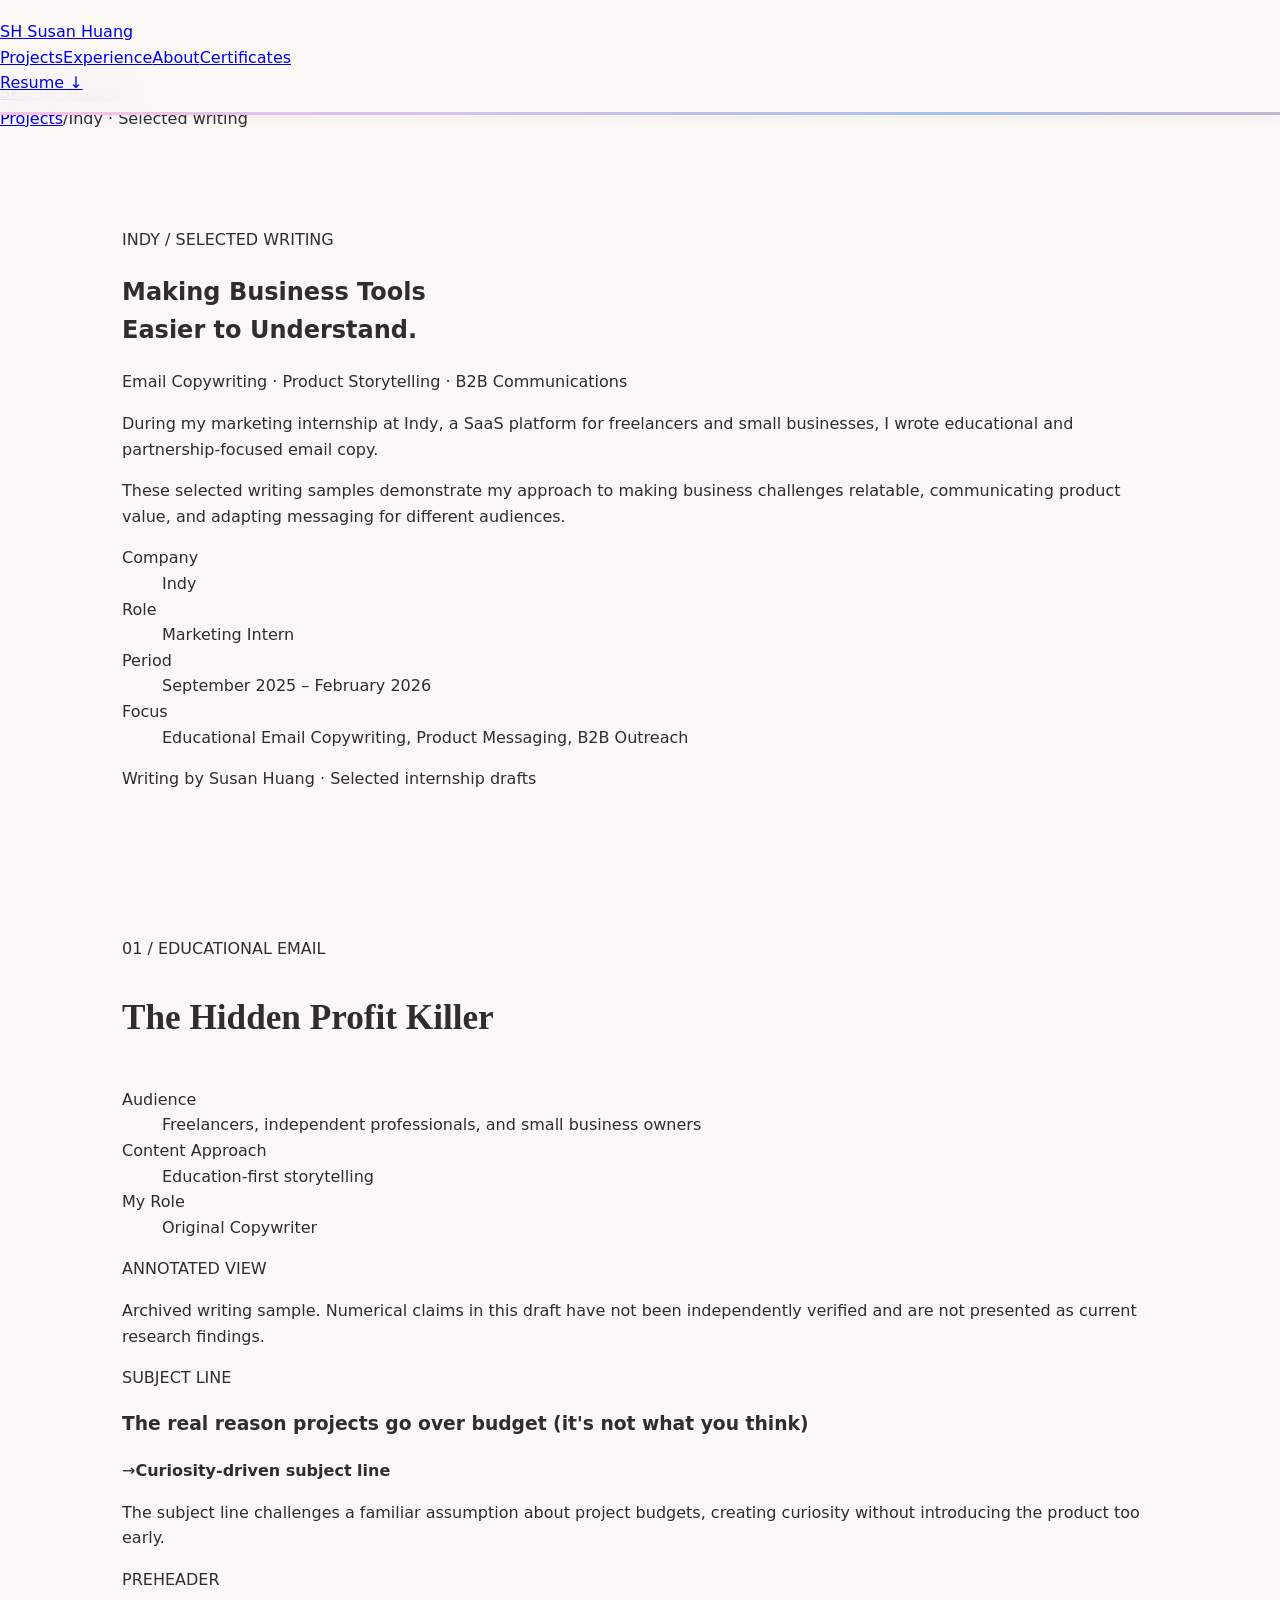
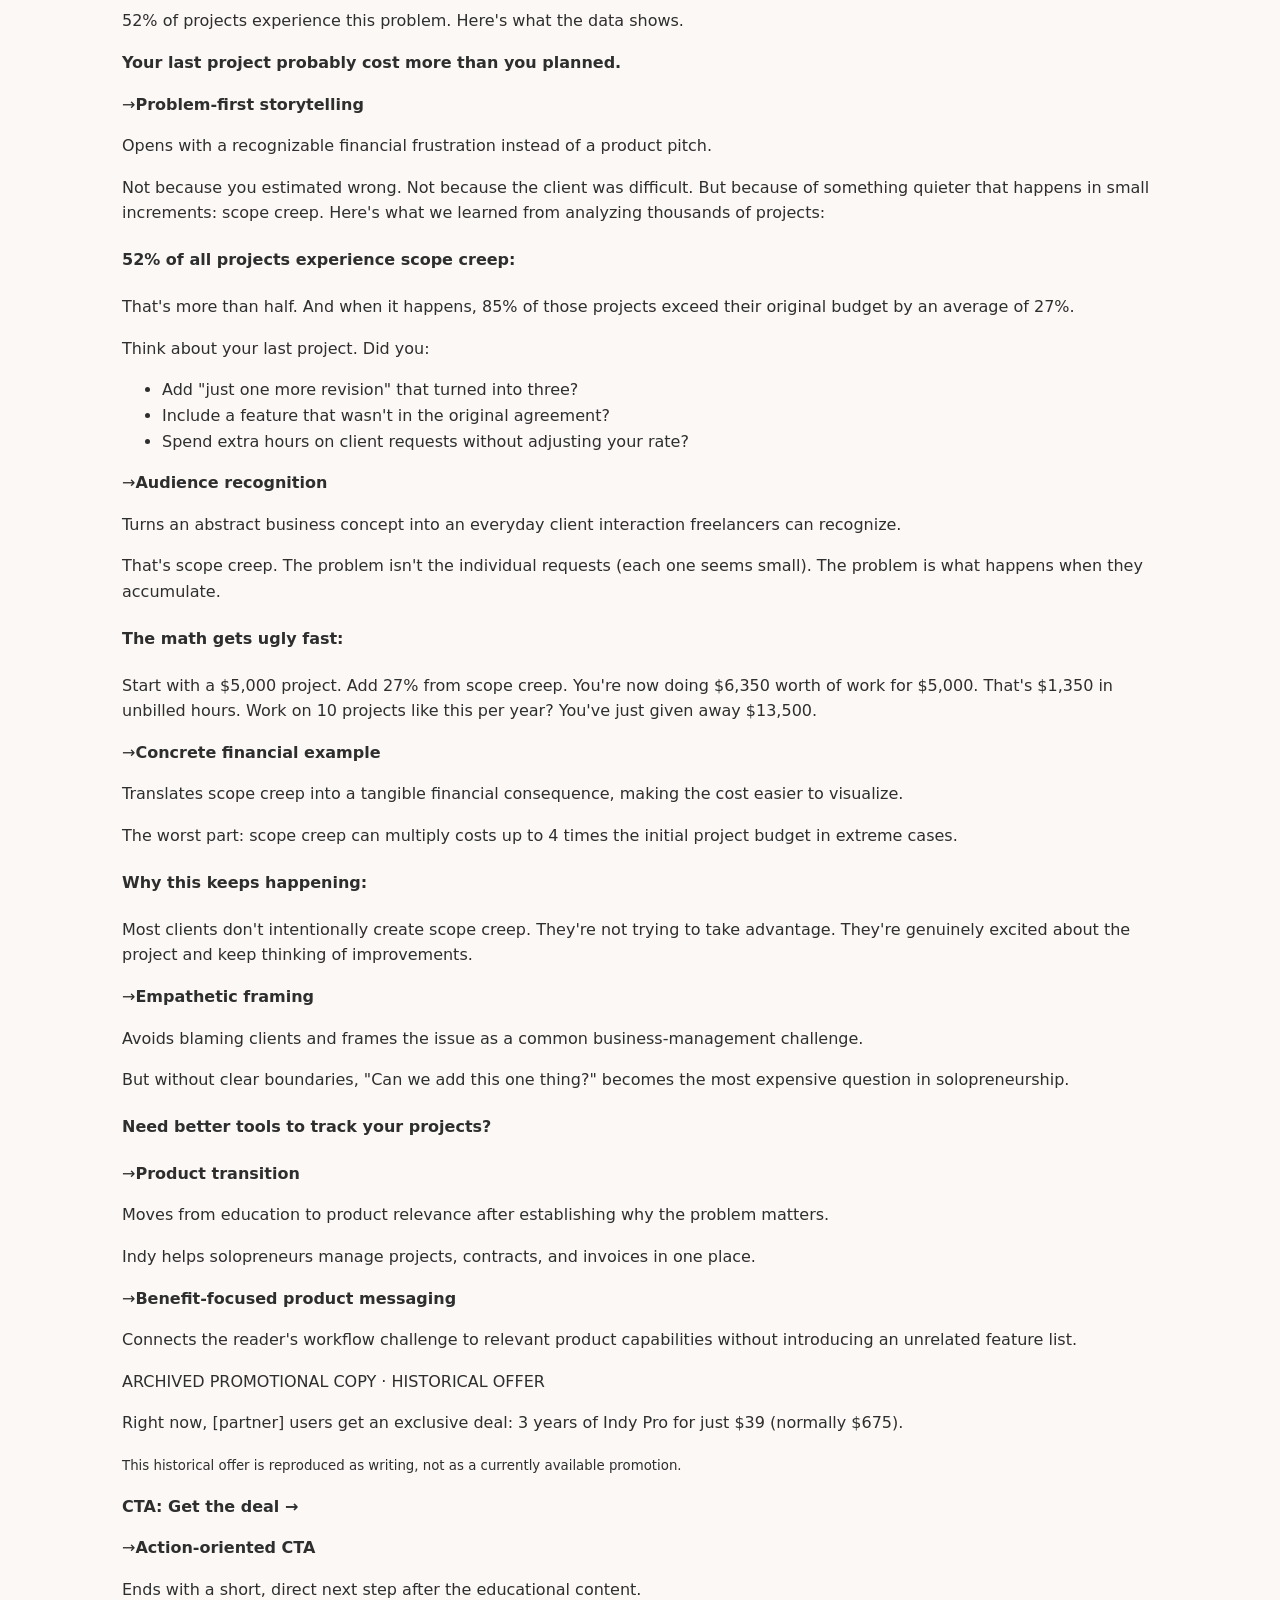
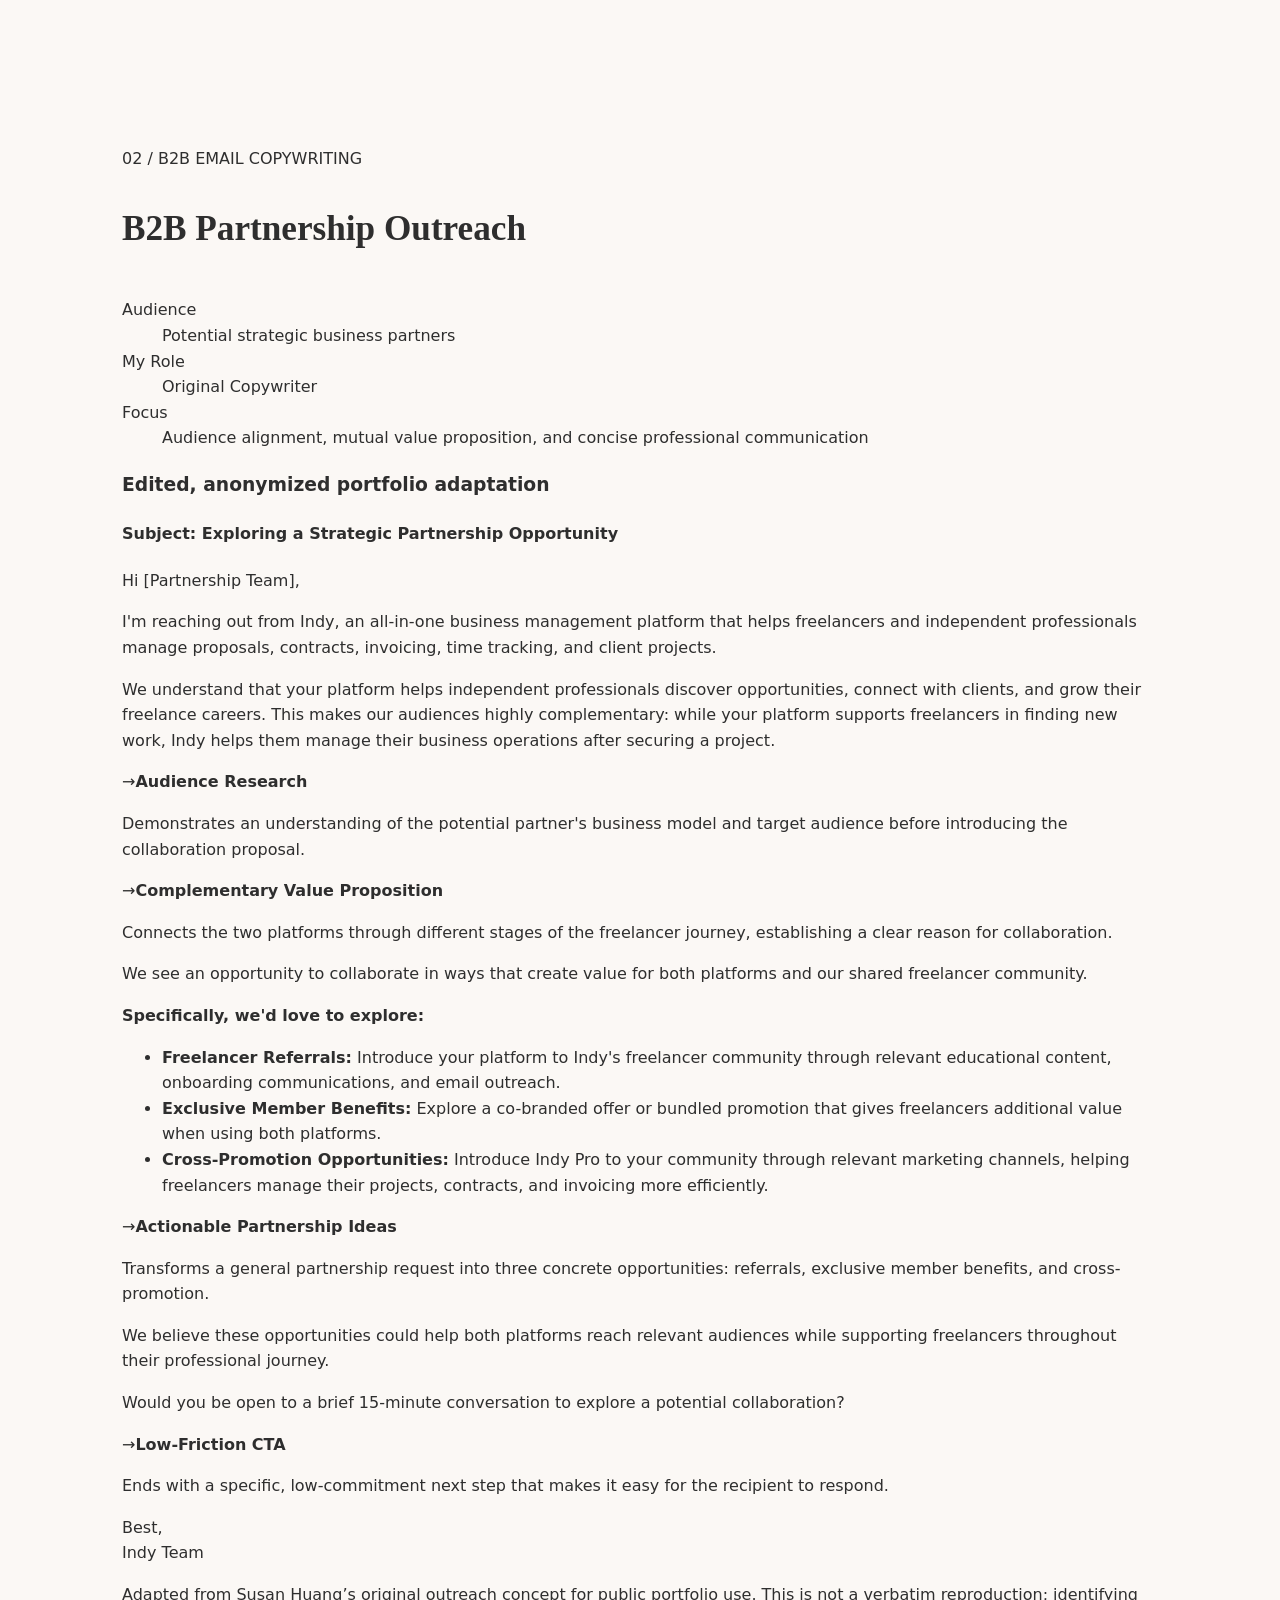
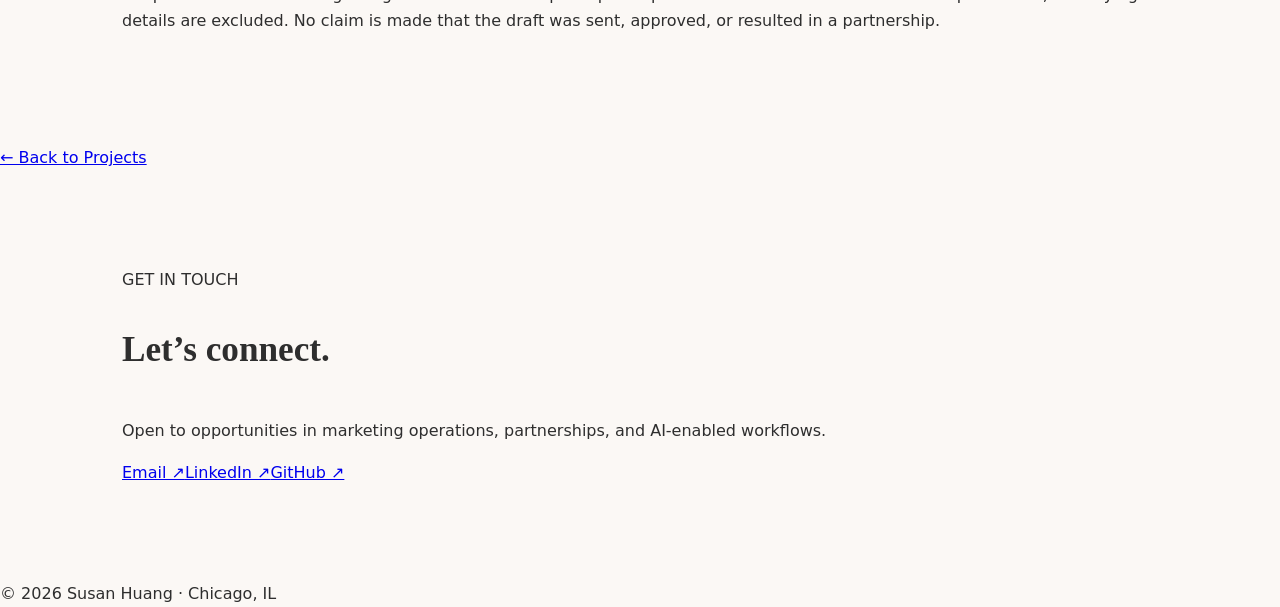
==== indy-copywriting-case-study.html @ ca8a2576 "Update Indy B2B partnership outreach portfolio sample" ====
<!doctype html><html lang="en"><head><meta charset="utf-8"><meta name="viewport" content="width=device-width,initial-scale=1"><title>Indy — Email Copywriting &amp; Product Storytelling | Susan Huang</title><meta name="description" content="Selected email writing by Susan Huang: educational SaaS copy and anonymized B2B outreach, with editorial annotations."><meta name="author" content="Susan Huang"><link rel="stylesheet" href="style.css"><link rel="stylesheet" href="indy-copywriting.css"><script src="indy-copywriting.js" defer></script></head><body><a class="skip" href="#main">Skip to content</a><header class="site-header"><div class="header-inner"><a class="brand" href="index.html"><span class="monogram">SH</span> Susan Huang</a><nav aria-label="Main navigation"><a href="index.html#projects">Projects</a><a href="index.html#experience">Experience</a><a href="index.html#about">About</a><a href="index.html#certificates">Certificates</a></nav><a class="button compact" href="susan_huang_resume_v2.pdf" download>Resume ↓</a></div></header><main id="main" class="shell writing-page"><nav class="breadcrumb" aria-label="Breadcrumb"><a href="index.html#projects">Projects</a><span aria-hidden="true">/</span><span>Indy · Selected writing</span></nav><section class="case-hero"><span class="eyebrow">INDY / SELECTED WRITING</span><h1>Making Business Tools<br class="desktop-break"> Easier to Understand.</h1><p class="writing-subtitle">Email Copywriting · Product Storytelling · B2B Communications</p><div class="writing-intro"><p>During my marketing internship at Indy, a SaaS platform for freelancers and small businesses, I wrote educational and partnership-focused email copy.</p><p>These selected writing samples demonstrate my approach to making business challenges relatable, communicating product value, and adapting messaging for different audiences.</p></div><dl class="writing-metadata"><div><dt>Company</dt><dd>Indy</dd></div><div><dt>Role</dt><dd>Marketing Intern</dd></div><div><dt>Period</dt><dd>September 2025 – February 2026</dd></div><div><dt>Focus</dt><dd>Educational Email Copywriting, Product Messaging, B2B Outreach</dd></div></dl><p class="fine-print">Writing by Susan Huang · Selected internship drafts</p></section><section class="writing-sample" aria-labelledby="sample-one"><span class="eyebrow">01 / EDUCATIONAL EMAIL</span><h2 id="sample-one">The Hidden Profit Killer</h2><dl class="sample-meta"><div><dt>Audience</dt><dd>Freelancers, independent professionals, and small business owners</dd></div><div><dt>Content Approach</dt><dd>Education-first storytelling</dd></div><div><dt>My Role</dt><dd>Original Copywriter</dd></div></dl><div class="reading-toolbar"><span class="eyebrow" id="reading-mode">ANNOTATED VIEW</span><button class="button secondary compact" id="reading-toggle" type="button" aria-pressed="false" aria-controls="original-email" hidden>Read Without Annotations</button></div><p class="fine-print archive-note">Archived writing sample. Numerical claims in this draft have not been independently verified and are not presented as current research findings.</p><div id="original-email" class="email-document"><div class="copy-row"><div class="email-copy"><span class="eyebrow">SUBJECT LINE</span><h3 class="email-subject"><span class="annotated-passage" aria-describedby="note-subject">The real reason projects go over budget (it's not what you think)</span></h3></div><aside class="annotation" id="note-subject" aria-label="Editorial annotation: Curiosity-driven subject line"><span class="connector" aria-hidden="true">→</span><strong>Curiosity-driven subject line</strong><p>The subject line challenges a familiar assumption about project budgets, creating curiosity without introducing the product too early.</p></aside></div><div class="copy-row"><div class="email-copy"><span class="eyebrow">PREHEADER</span><p>52% of projects experience this problem. Here's what the data shows.</p></div></div><div class="copy-row"><div class="email-copy"><p class="opening"><strong><span class="annotated-passage" aria-describedby="note-opening">Your last project probably cost more than you planned.</span></strong></p></div><aside class="annotation" id="note-opening" aria-label="Editorial annotation: Problem-first storytelling"><span class="connector" aria-hidden="true">→</span><strong>Problem-first storytelling</strong><p>Opens with a recognizable financial frustration instead of a product pitch.</p></aside></div><div class="copy-row"><div class="email-copy"><p>Not because you estimated wrong. Not because the client was difficult. But because of something quieter that happens in small increments: scope creep. Here's what we learned from analyzing thousands of projects:</p></div></div><div class="copy-row"><div class="email-copy"><h4>52% of all projects experience scope creep:</h4><p>That's more than half. And when it happens, 85% of those projects exceed their original budget by an average of 27%.</p></div></div><div class="copy-row"><div class="email-copy"><p>Think about your last project. Did you:</p><ul><li><span class="annotated-passage" aria-describedby="note-recognition">Add "just one more revision" that turned into three?</span></li><li>Include a feature that wasn't in the original agreement?</li><li>Spend extra hours on client requests without adjusting your rate?</li></ul></div><aside class="annotation" id="note-recognition" aria-label="Editorial annotation: Audience recognition"><span class="connector" aria-hidden="true">→</span><strong>Audience recognition</strong><p>Turns an abstract business concept into an everyday client interaction freelancers can recognize.</p></aside></div><div class="copy-row"><div class="email-copy"><p>That's scope creep. The problem isn't the individual requests (each one seems small). The problem is what happens when they accumulate.</p></div></div><div class="copy-row"><div class="email-copy"><h4>The math gets ugly fast:</h4><p>Start with a $5,000 project. Add 27% from scope creep. You're now doing $6,350 worth of work for $5,000. <span class="annotated-passage" aria-describedby="note-financial">That's $1,350 in unbilled hours.</span> Work on 10 projects like this per year? You've just given away $13,500.</p></div><aside class="annotation" id="note-financial" aria-label="Editorial annotation: Concrete financial example"><span class="connector" aria-hidden="true">→</span><strong>Concrete financial example</strong><p>Translates scope creep into a tangible financial consequence, making the cost easier to visualize.</p></aside></div><div class="copy-row"><div class="email-copy"><p>The worst part: scope creep can multiply costs up to 4 times the initial project budget in extreme cases.</p></div></div><div class="copy-row"><div class="email-copy"><h4>Why this keeps happening:</h4><p><span class="annotated-passage" aria-describedby="note-empathy">Most clients don't intentionally create scope creep.</span> They're not trying to take advantage. They're genuinely excited about the project and keep thinking of improvements.</p></div><aside class="annotation" id="note-empathy" aria-label="Editorial annotation: Empathetic framing"><span class="connector" aria-hidden="true">→</span><strong>Empathetic framing</strong><p>Avoids blaming clients and frames the issue as a common business-management challenge.</p></aside></div><div class="copy-row"><div class="email-copy"><p>But without clear boundaries, "Can we add this one thing?" becomes the most expensive question in solopreneurship.</p></div></div><div class="copy-row"><div class="email-copy"><h4><span class="annotated-passage" aria-describedby="note-transition">Need better tools to track your projects?</span></h4></div><aside class="annotation" id="note-transition" aria-label="Editorial annotation: Product transition"><span class="connector" aria-hidden="true">→</span><strong>Product transition</strong><p>Moves from education to product relevance after establishing why the problem matters.</p></aside></div><div class="copy-row"><div class="email-copy"><p><span class="annotated-passage" aria-describedby="note-benefits">Indy helps solopreneurs manage projects, contracts, and invoices in one place.</span></p></div><aside class="annotation" id="note-benefits" aria-label="Editorial annotation: Benefit-focused product messaging"><span class="connector" aria-hidden="true">→</span><strong>Benefit-focused product messaging</strong><p>Connects the reader's workflow challenge to relevant product capabilities without introducing an unrelated feature list.</p></aside></div><div class="copy-row"><div class="email-copy"><div class="historical"><span class="eyebrow">ARCHIVED PROMOTIONAL COPY · HISTORICAL OFFER</span><p>Right now, [partner] users get an exclusive deal: 3 years of Indy Pro for just $39 (normally $675).</p><small>This historical offer is reproduced as writing, not as a currently available promotion.</small></div></div></div><div class="copy-row"><div class="email-copy"><p class="email-cta"><strong>CTA: <span class="annotated-passage" aria-describedby="note-cta">Get the deal →</span></strong></p></div><aside class="annotation" id="note-cta" aria-label="Editorial annotation: Action-oriented CTA"><span class="connector" aria-hidden="true">→</span><strong>Action-oriented CTA</strong><p>Ends with a short, direct next step after the educational content.</p></aside></div></div></section><section class="writing-sample secondary-sample" aria-labelledby="sample-two"><span class="eyebrow">02 / B2B EMAIL COPYWRITING</span><h2 id="sample-two">B2B Partnership Outreach</h2><dl class="sample-meta"><div><dt>Audience</dt><dd>Potential strategic business partners</dd></div><div><dt>My Role</dt><dd>Original Copywriter</dd></div><div><dt>Focus</dt><dd>Audience alignment, mutual value proposition, and concise professional communication</dd></div></dl><h3 class="adapted-heading">Edited, anonymized portfolio adaptation</h3><div class="copy-row"><div class="email-copy"><h4>Subject: Exploring a Strategic Partnership Opportunity</h4><p>Hi [Partnership Team],</p><p>I'm reaching out from Indy, an all-in-one business management platform that helps freelancers and independent professionals manage proposals, contracts, invoicing, time tracking, and client projects.</p></div></div><div class="copy-row"><div class="email-copy"><p><span class="annotated-passage" aria-describedby="note-research">We understand that your platform helps independent professionals discover opportunities, connect with clients, and grow their freelance careers.</span> This makes our audiences highly complementary: <span class="annotated-passage" aria-describedby="note-alignment">while your platform supports freelancers in finding new work, Indy helps them manage their business operations after securing a project.</span></p></div><div><aside class="annotation" id="note-research" aria-label="Editorial annotation: Audience Research"><span class="connector" aria-hidden="true">→</span><strong>Audience Research</strong><p>Demonstrates an understanding of the potential partner's business model and target audience before introducing the collaboration proposal.</p></aside><aside class="annotation" id="note-alignment" aria-label="Editorial annotation: Complementary Value Proposition"><span class="connector" aria-hidden="true">→</span><strong>Complementary Value Proposition</strong><p>Connects the two platforms through different stages of the freelancer journey, establishing a clear reason for collaboration.</p></aside></div></div><div class="copy-row"><div class="email-copy"><p>We see an opportunity to collaborate in ways that create value for both platforms and our shared freelancer community.</p></div></div><div class="copy-row"><div class="email-copy"><p><strong><span class="annotated-passage" aria-describedby="note-opportunities">Specifically, we'd love to explore:</span></strong></p><ul><li><strong>Freelancer Referrals:</strong> Introduce your platform to Indy's freelancer community through relevant educational content, onboarding communications, and email outreach.</li><li><strong>Exclusive Member Benefits:</strong> Explore a co-branded offer or bundled promotion that gives freelancers additional value when using both platforms.</li><li><strong>Cross-Promotion Opportunities:</strong> Introduce Indy Pro to your community through relevant marketing channels, helping freelancers manage their projects, contracts, and invoicing more efficiently.</li></ul></div><aside class="annotation" id="note-opportunities" aria-label="Editorial annotation: Actionable Partnership Ideas"><span class="connector" aria-hidden="true">→</span><strong>Actionable Partnership Ideas</strong><p>Transforms a general partnership request into three concrete opportunities: referrals, exclusive member benefits, and cross-promotion.</p></aside></div><div class="copy-row"><div class="email-copy"><p>We believe these opportunities could help both platforms reach relevant audiences while supporting freelancers throughout their professional journey.</p></div></div><div class="copy-row"><div class="email-copy"><p><span class="annotated-passage" aria-describedby="note-next">Would you be open to a brief 15-minute conversation to explore a potential collaboration?</span></p></div><aside class="annotation" id="note-next" aria-label="Editorial annotation: Low-Friction CTA"><span class="connector" aria-hidden="true">→</span><strong>Low-Friction CTA</strong><p>Ends with a specific, low-commitment next step that makes it easy for the recipient to respond.</p></aside></div><div class="copy-row"><div class="email-copy"><p>Best,<br>Indy Team</p></div></div><p class="fine-print adaptation-note">Adapted from Susan Huang’s original outreach concept for public portfolio use. This is not a verbatim reproduction; identifying details are excluded. No claim is made that the draft was sent, approved, or resulted in a partnership.</p></section><div class="back-projects"><a class="button secondary" href="index.html#projects">← Back to Projects</a></div><footer id="contact" class="contact panel"><div><span class="eyebrow">GET IN TOUCH</span><h2>Let’s connect.</h2><p>Open to opportunities in marketing operations, partnerships, and AI-enabled workflows.</p></div><div class="contact-links"><a href="mailto:susanhcs20011026@gmail.com">Email ↗</a><a href="https://www.linkedin.com/in/chushansusanhcs">LinkedIn ↗</a><a href="https://github.com/susanhcs20011026-cloud">GitHub ↗</a></div></footer><div class="copyright">© 2026 Susan Huang · Chicago, IL</div></main></body></html>
---- style.css ----
/* --- 基础变量与全局设置 --- */
:root {
  --bg-main: #fbf8f5;
  --accent: #b76e79;
  --text-main: #2e2e2e;
  --soft-border: #e8e1dc;
  --shadow-sm: 0 2px 8px rgba(0,0,0,0.05);
  --max-content-width: 1100px; /* 统一全站内容宽度核心变量 */
}

* {
  box-sizing: border-box;
}

body {
  margin: 0;
  font-family: system-ui, -apple-system, BlinkMacSystemFont, sans-serif;
  background-color: var(--bg-main);
  color: var(--text-main);
  line-height: 1.6;
  scroll-behavior: smooth;
  padding-top: 80px; /* 预留 Header 空间 */
}

/* --- 霓虹流光 Header --- */
.site-header {
  position: fixed; 
  top: 0;
  left: 0;
  width: 100%;
  z-index: 9999;
  padding: 1.2rem 0; /* 这里的左右通过内部 .nav 控制 */
  background: rgba(251, 248, 245, 0.85);
  backdrop-filter: blur(15px);
  -webkit-backdrop-filter: blur(15px);
  box-shadow: 0 2px 15px rgba(0, 0, 0, 0.05);
}

.site-header::after {
  content: "";
  position: absolute;
  bottom: 0;
  left: 0;
  right: 0;
  height: 3px;
  background: linear-gradient(90deg, #fbc2eb, #a6c1ee, #ff9a9e, #a6c1ee, #fbc2eb);
  background-size: 300% 100%;
  animation: flowing-border 6s linear infinite;
}

@keyframes flowing-border {
  0% { background-position: 0% 50%; }
  100% { background-position: 100% 50%; }
}

.nav {
  width: 100%;
  max-width: var(--max-content-width);
  margin: 0 auto;
  display: flex;
  justify-content: space-between;
  align-items: center;
  padding: 0 2rem;
}

.logo {
  font-family: "Cormorant Garamond", serif;
  font-style: italic;
  font-size: 1.6rem;
  letter-spacing: 0.04em;
  color: var(--text-main);
  text-decoration: none;
}

.nav-links {
  list-style: none;
  display: flex;
  gap: 2.5rem;
  margin: 0;
}

.nav-links a {
  text-decoration: none;
  color: var(--text-main);
  font-weight: 500;
  font-size: 0.95rem;
  transition: 0.3s;
}

.nav-links a:hover { color: var(--accent); }

/* --- 全局 Section 容器对齐修正 --- */
section, 
.hero, 
.projects, 
.experience, 
.skills, 
.about, 
.contact {
  max-width: var(--max-content-width);
  margin: 4rem auto; /* 统一上下外边距 */
  padding: 2rem;     /* 统一左右内边距 */
  box-sizing: border-box;
}

h2 {
  font-family: "Georgia", serif;
  font-size: 2.2rem;
  margin-bottom: 2.5rem;
  margin-left: 0;
  text-align: left;
}

/* --- Hero Section 融合版 --- */
.hero {
  display: grid;
  grid-template-columns: 1.1fr 0.9fr; /* 兼顾文字排版与图片展示 */
  gap: 5rem;
  align-items: center;
  max-width: var(--max-content-width);
  margin: 5rem auto;
  padding: 0 2rem;
}

.hero h1 {
  font-family: "Georgia", serif;
  font-size: 3.5rem; /* 增强视觉冲击力 */
  margin: 1.2rem 0;
  line-height: 1.1;
  color: var(--text-main);
}

.hero em { 
  color: var(--accent); /* 你的主题粉色 #b76e79 */
  font-style: italic; 
}

.hero p {
  font-size: 1.15rem;
  color: #555;
  max-width: 520px;
  margin-bottom: 2.5rem;
  line-height: 1.6;
}

/* --- 按钮样式 (融合 Marketing 转化逻辑与交互感) --- */
.hero-actions {
  display: flex;
  gap: 1.5rem;
  align-items: center;
}

/* 主按钮：View Case Studies */
.btn-primary {
  display: inline-flex;
  align-items: center;
  background: var(--accent);
  color: white;
  padding: 1rem 2rem;
  border-radius: 12px;
  text-decoration: none;
  font-weight: 600;
  font-size: 1rem;
  transition: all 0.3s cubic-bezier(0.4, 0, 0.2, 1);
  border: 1px solid var(--accent);
}

.btn-primary:hover {
  background: #a55d67; /* 悬停时稍微加深粉色 */
  transform: translateY(-3px);
  box-shadow: 0 10px 20px rgba(183, 110, 121, 0.25);
}

/* 次按钮：Professional Experience */
.btn-secondary {
  display: inline-flex;
  align-items: center;
  color: var(--text-main);
  text-decoration: none;
  font-weight: 600;
  font-size: 1rem;
  padding: 0.8rem 0;
  border-bottom: 2px solid var(--soft-border);
  transition: all 0.3s ease;
}

.btn-secondary:hover {
  color: var(--accent);
  border-bottom-color: var(--accent);
  padding-left: 8px; /* 轻微右移感，引导点击 */
}

/* --- 照片样式 (融合专业感与氛围感) --- */
.hero-visual {
  display: flex;
  justify-content: center;
  align-items: center;
}

.hero-photo {
  width: 100%;
  max-width: 440px;
  height: auto;
  aspect-ratio: 4 / 5; /* 保持专业人像比例 */
  object-fit: cover;
  border-radius: 40px; /* 大圆角呼应作品集整体风格 */
  border: 1px solid var(--soft-border);
  /* 融合了黑色深度的同时，加入了一点点淡粉色的环境光阴影 */
  box-shadow: 
    0 30px 60px rgba(0,0,0,0.08), 
    0 15px 30px rgba(183, 110, 121, 0.05); 
  transition: transform 0.5s cubic-bezier(0.19, 1, 0.22, 1);
}

.hero-photo:hover {
  transform: scale(1.02) rotate(0.5deg); /* 微小的旋转增加动感 */
}

/* --- 响应式适配：移动端体验优化 --- */
@media (max-width: 768px) {
  .hero {
    grid-template-columns: 1fr;
    text-align: center;
    margin: 3rem auto;
    gap: 3rem;
  }
  
  .hero h1 {
    font-size: 2.8rem; /* 移动端字号缩小 */
  }

  .hero-actions {
    justify-content: center;
    flex-direction: column;
    gap: 1.2rem;
  }
  
  .hero p { 
    margin: 0 auto 2.5rem auto; 
  }
  
  .hero-photo {
    max-width: 320px; /* 移动端缩小照片 */
  }
}
/* --- Experience 板块修正 --- */
.experience-list {
  width: 100%;
}

.experience-item {
  margin-bottom: 4rem; /* 增加三段经历之间的间距，让页面更有呼吸感 */
  width: 100%;
}

.exp-header {
  display: flex;
  justify-content: space-between;
  align-items: baseline;
  margin-bottom: 1rem;
}

.exp-title-group h3 {
  font-family: 'Cormorant Garamond', serif;
  font-size: 1.8rem;
  margin: 0;
}

.company {
  font-size: 1.1rem;
  color: #888;
  font-style: italic;
  margin-left: 10px;
}

.date {
  font-size: 0.9rem;
  letter-spacing: 1px;
  text-transform: uppercase;
  color: #666;
}

/* --- 这里是你新加的 Bullet Points 控制 --- */
.exp-bullets {
  margin: 1rem 0 0 0;
  padding: 0;
  list-style: none; /* 禁用默认的黑色实心圆点 */
}

.exp-bullets li {
  position: relative;
  padding-left: 1.5rem; /* 为左侧的粉色点留出位置 */
  margin-bottom: 0.8rem;
  line-height: 1.7; /* 稍微增加行高，提升阅读舒适度 */
  color: #444;
  font-size: 1.05rem;
}

/* 使用伪元素添加你主题色的淡粉色圆点 */
.exp-bullets li::before {
  content: "•";
  position: absolute;
  left: 0;
  color: var(--accent); /* 自动调用你定义的粉色 #b76e79 */
  font-weight: bold;
  font-size: 1.2rem; /* 让点点稍微明显一点 */
}

/* 标题下的粉色装饰横线 */
.experience h2 {
  position: relative;
  display: inline-block;
}

.experience h2::after {
  content: "";
  position: absolute;
  bottom: -8px;
  left: 0;
  width: 60px;
  height: 3px;
  background-color: #ffd1dc; /* 你的淡粉色装饰线 */
}

/* --- Projects 卡片 --- */
.project-list {
  display: grid;
  grid-template-columns: repeat(auto-fit, minmax(320px, 1fr));
  gap: 2.5rem;
}

.project-card {
  padding: 2.5rem 2rem;
  background: #ffffff;
  border: 1px solid var(--soft-border);
  border-radius: 24px;
  transition: all 0.4s cubic-bezier(0.19, 1, 0.22, 1);
  display: flex;
  flex-direction: column;
}

.project-card:hover {
  transform: translateY(-8px);
  box-shadow: 0 15px 35px rgba(183, 110, 121, 0.12);
  border-color: var(--accent);
}

.project-card h3 {
  font-family: "Georgia", serif;
  font-size: 1.5rem;
  margin-bottom: 1.2rem;
  line-height: 1.3;
}

.project-link {
  margin-top: auto; /* 将链接推到底部 */
  padding-top: 1.5rem;
  color: var(--text-main);
  text-decoration: none;
  font-weight: bold;
  font-size: 0.9rem;
  border-bottom: 1px solid transparent;
  width: fit-content;
  transition: 0.3s;
}

.project-link:hover {
  color: var(--accent);
  border-bottom-color: var(--accent);
}

/* --- Skills Section (标签气泡风格) --- */
.skills-grid {
  display: grid;
  grid-template-columns: repeat(auto-fit, minmax(280px, 1fr));
  gap: 2.5rem;
  margin-top: 2.5rem;
}

.skill-category h3 {
  font-family: 'Cormorant Garamond', serif;
  font-size: 1.4rem;
  margin-bottom: 1.2rem;
  color: var(--accent);
  border-left: 3px solid var(--accent);
  padding-left: 12px;
  letter-spacing: 0.05em;
}

.skill-tags {
  display: flex;
  flex-wrap: wrap;
  gap: 0.8rem;
}

.skill-tags span {
  font-size: 0.85rem;
  font-weight: 500;
  padding: 0.6rem 1.2rem;
  background: white;
  border: 1px solid var(--soft-border);
  border-radius: 50px;
  color: #555;
  transition: all 0.3s cubic-bezier(0.4, 0, 0.2, 1);
  cursor: default;
  box-shadow: 0 2px 5px rgba(0,0,0,0.02);
}

.skill-tags span:hover {
  background: var(--accent);
  color: white;
  border-color: var(--accent);
  transform: translateY(-3px);
  box-shadow: 0 8px 15px rgba(183, 110, 126, 0.15);
}

/* --- About Section (简历与个人描述) --- */
.about-description {
  max-width: 700px;
  font-size: 1.1rem;
  line-height: 1.8;
  color: #444;
  margin-bottom: 2rem;
}

.resume-actions {
  display: flex;
  flex-wrap: wrap;
  gap: 1.5rem;
  margin-top: 2.5rem;
}

/* 按钮基础样式 */
.btn-preview, .btn-resume {
  display: inline-flex;
  align-items: center;
  gap: 0.8rem;
  padding: 0.9rem 1.8rem;
  border-radius: 14px;
  font-weight: 600;
  text-decoration: none;
  transition: all 0.3s ease;
}

/* 预览按钮：轻盈白底 */
.btn-preview {
  background: white;
  border: 1px solid var(--soft-border);
  color: var(--text-main);
}

/* 下载按钮：主题色底 */
.btn-resume {
  background: var(--accent);
  color: white;
  border: 1px solid var(--accent);
}

.btn-preview:hover, .btn-resume:hover {
  transform: translateY(-3px);
  box-shadow: 0 10px 20px rgba(183, 110, 121, 0.2);
}

.btn-preview:hover {
  border-color: var(--accent);
  color: var(--accent);
}
/* --- Footer --- */
.site-footer {
  text-align: center;
  padding: 4rem 2rem;
  font-size: 0.9rem;
  color: #999;
  border-top: 1px solid var(--soft-border);
}

/* 响应式适配 */
@media (max-width: 768px) {
  .hero { grid-template-columns: 1fr; text-align: center; }
  .nav-links { display: none; } /* 移动端可隐藏或改为菜单 */
  .exp-header { flex-direction: column; gap: 0.5rem; }
}
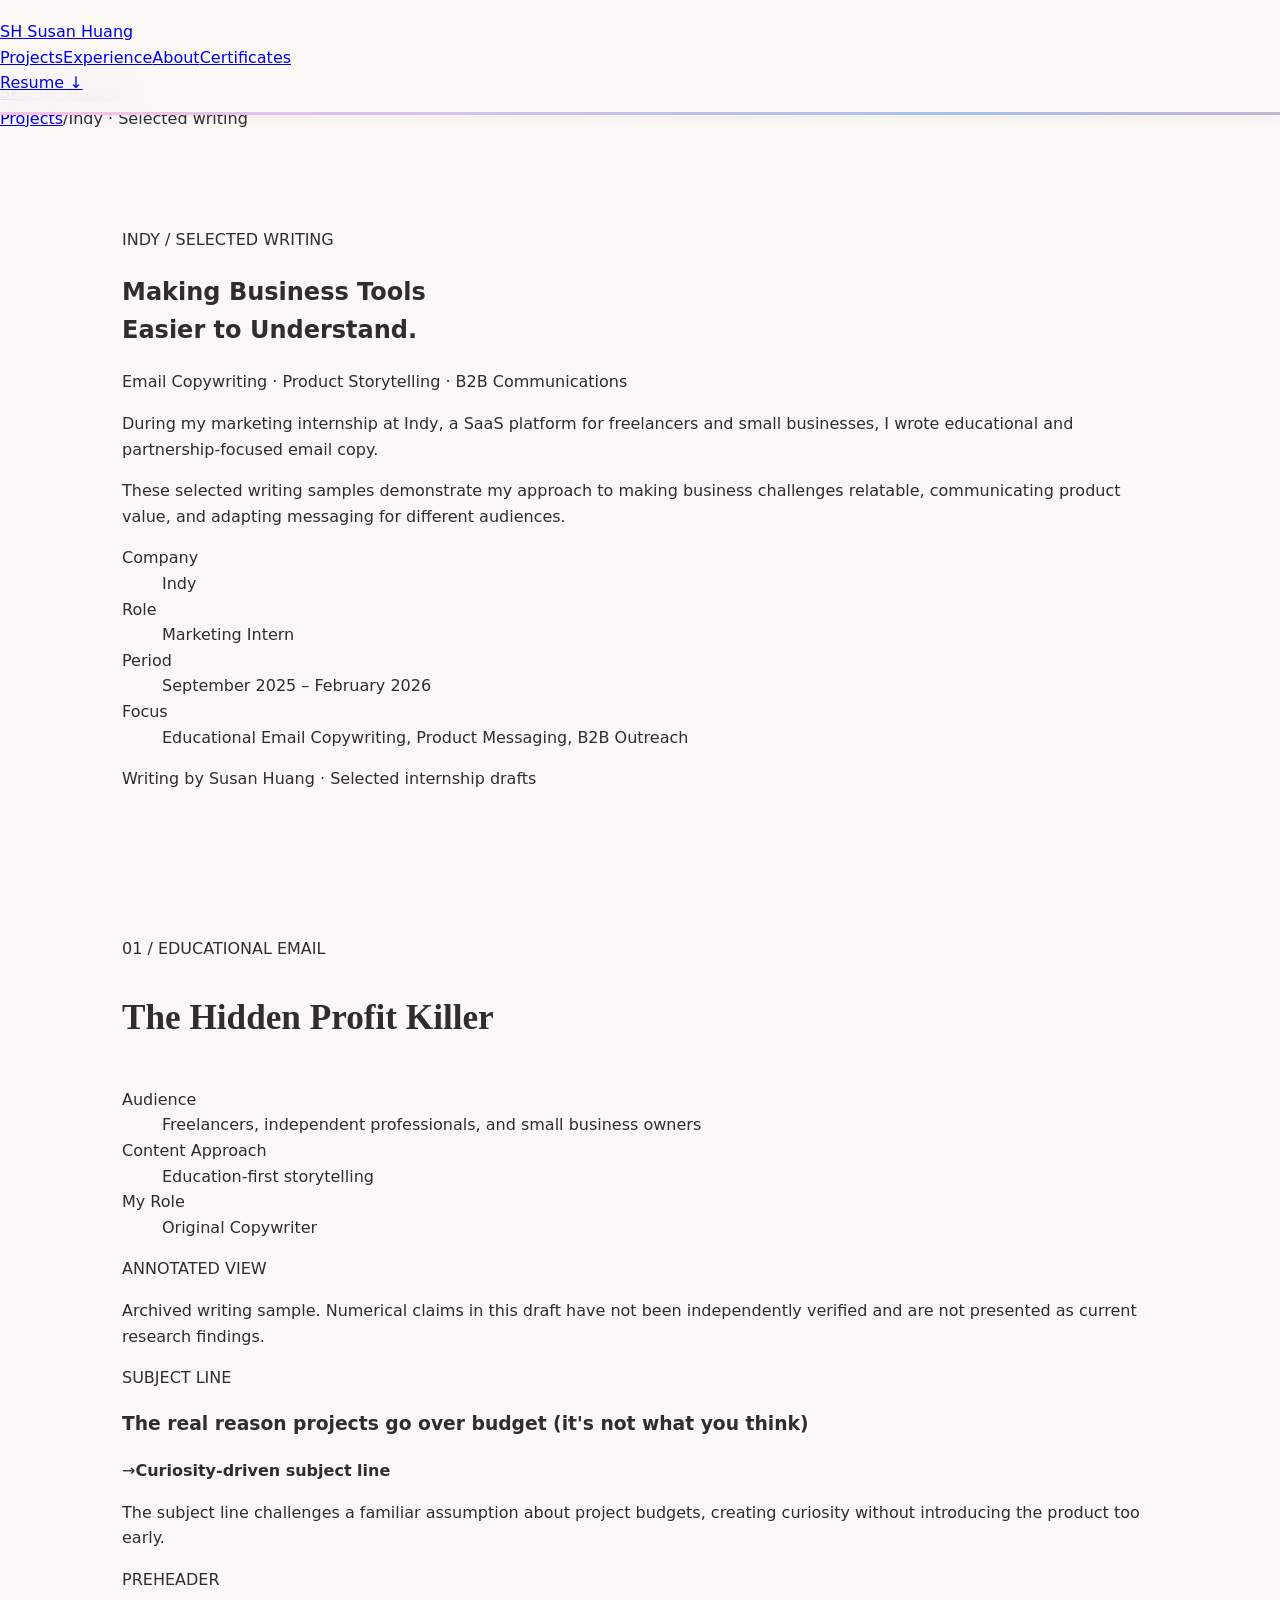
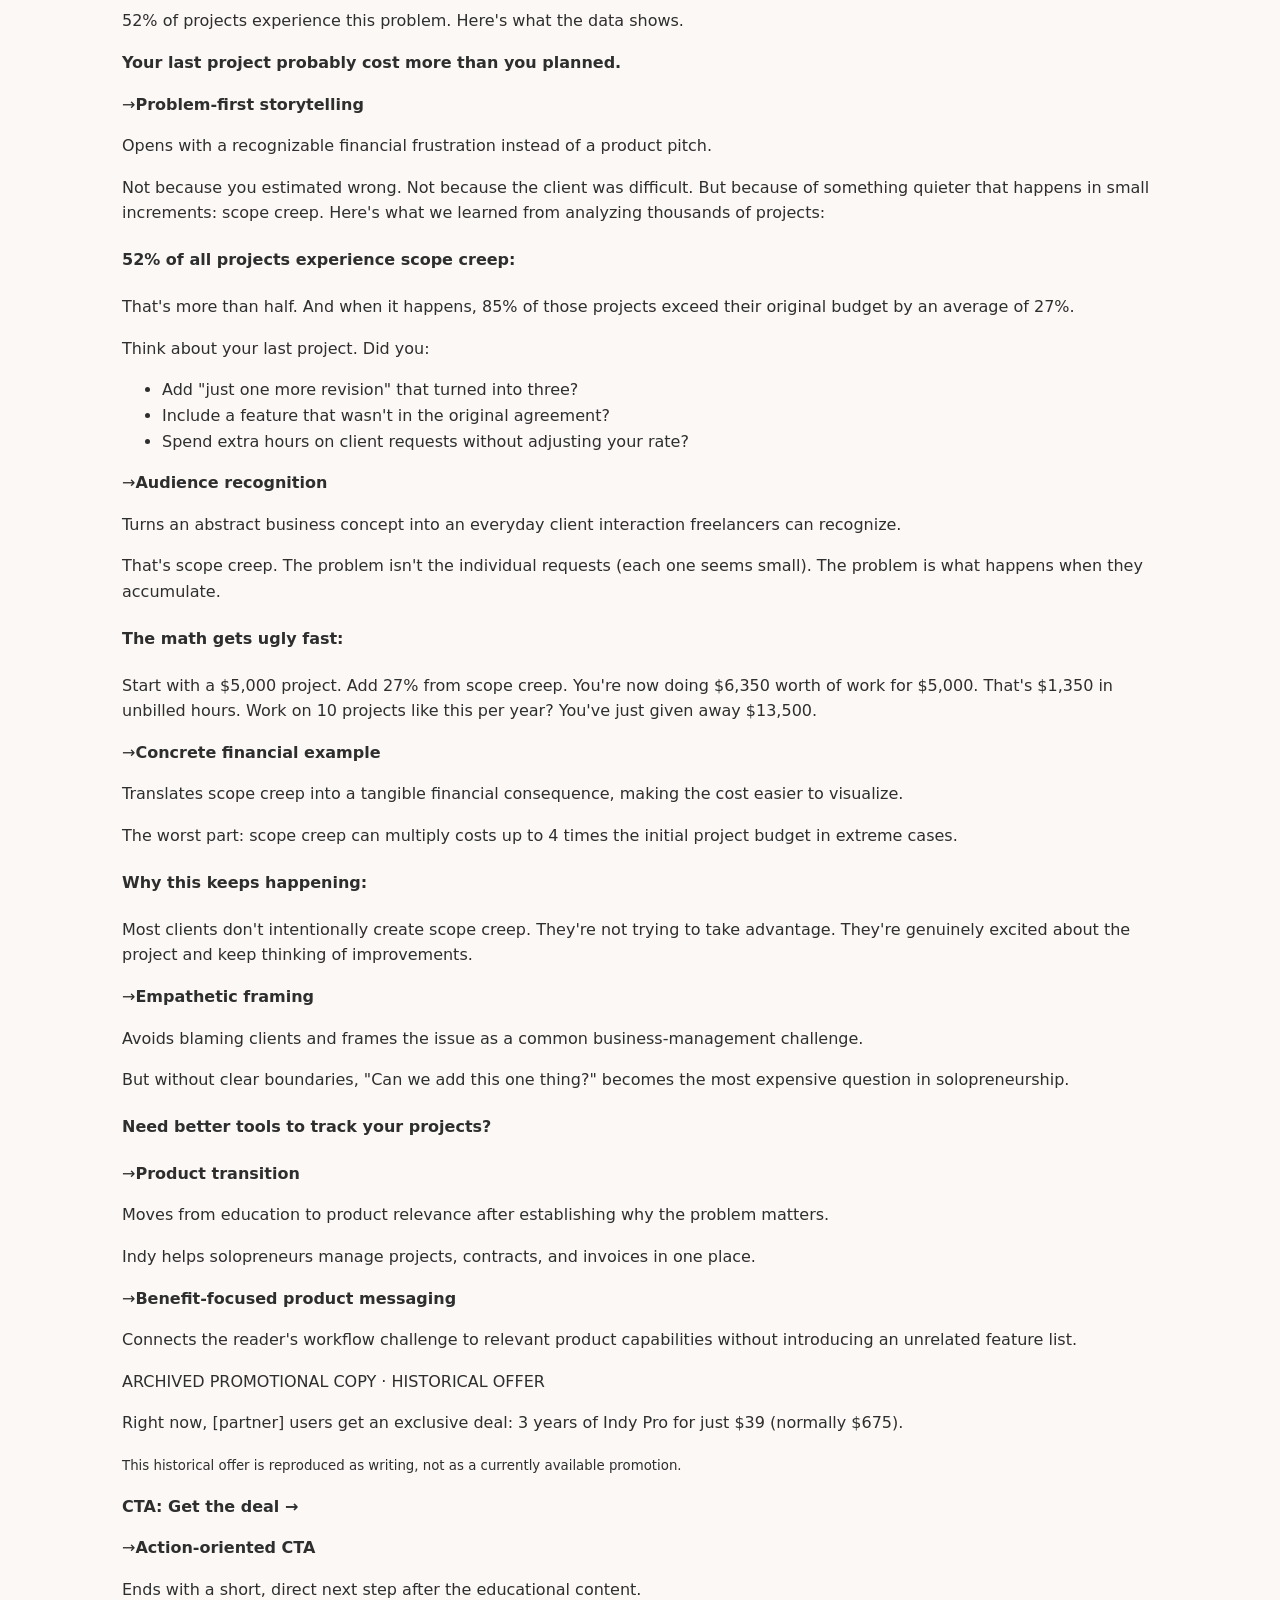
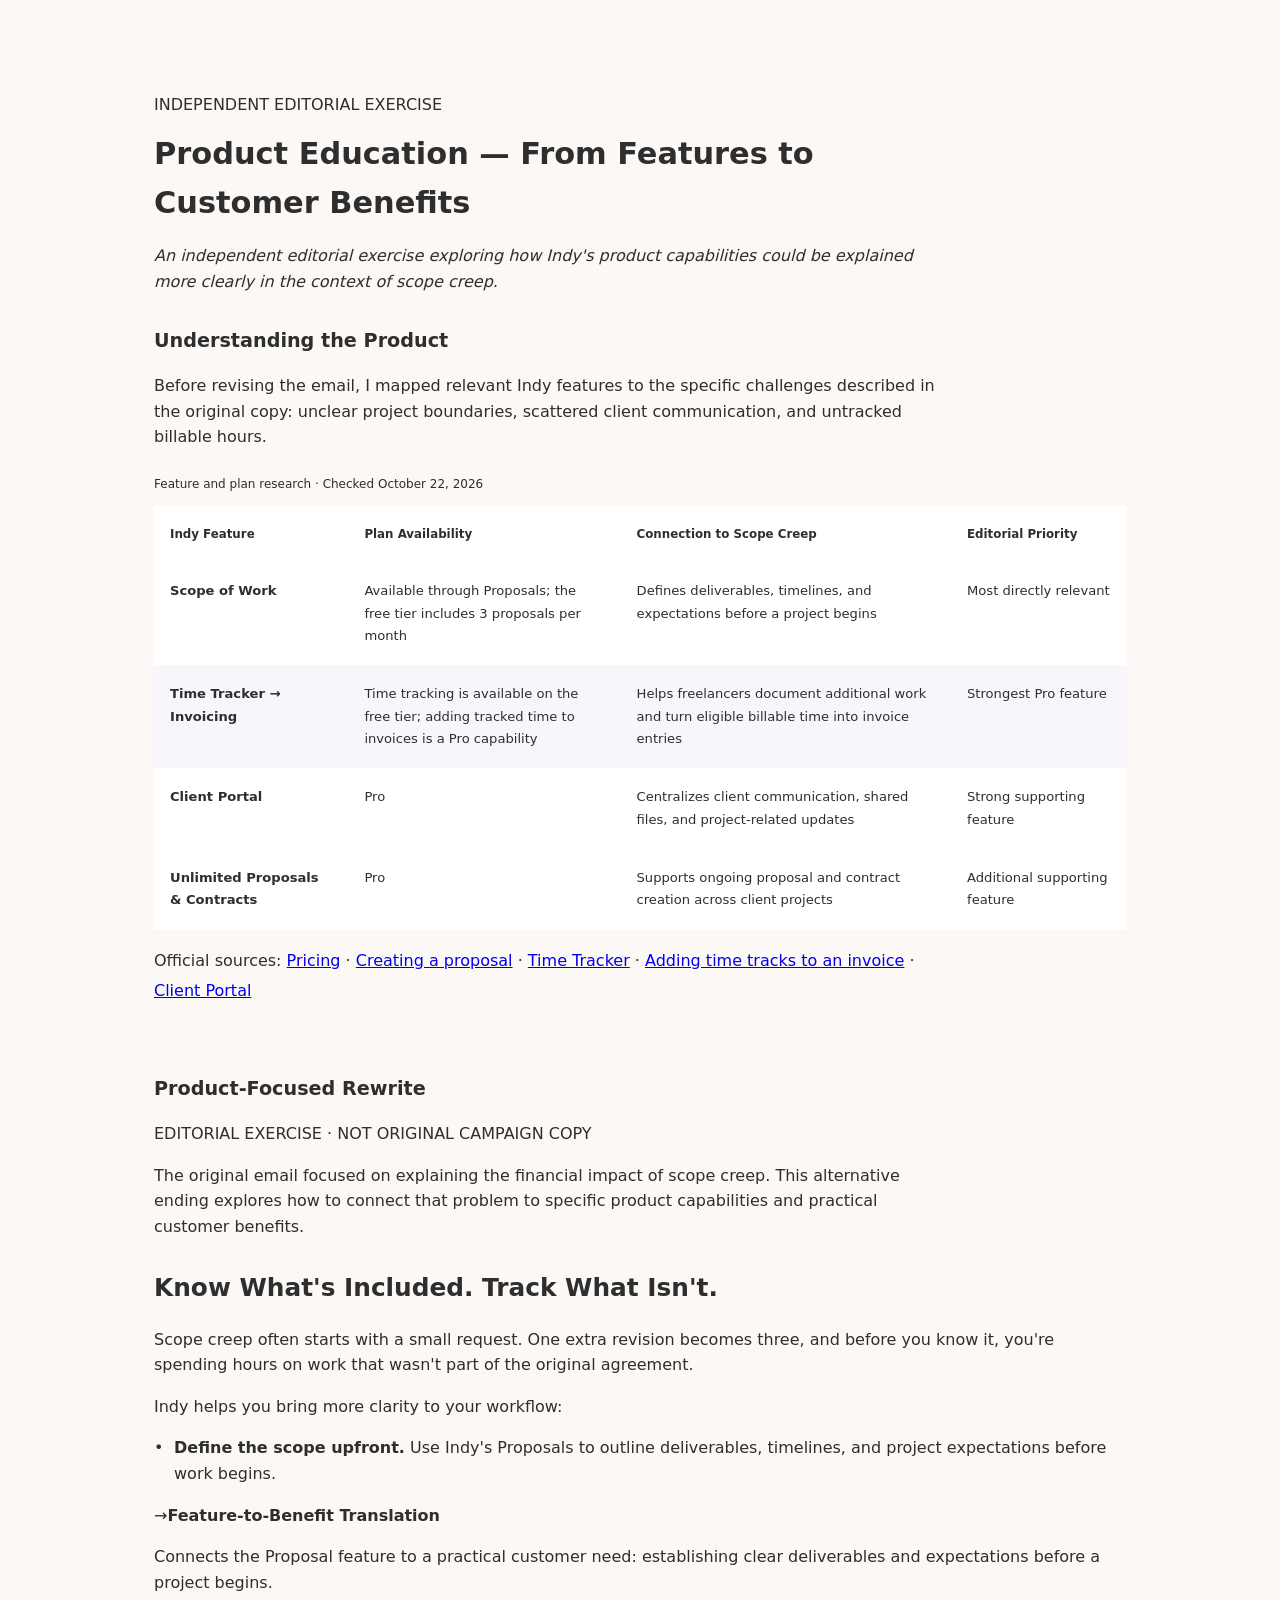
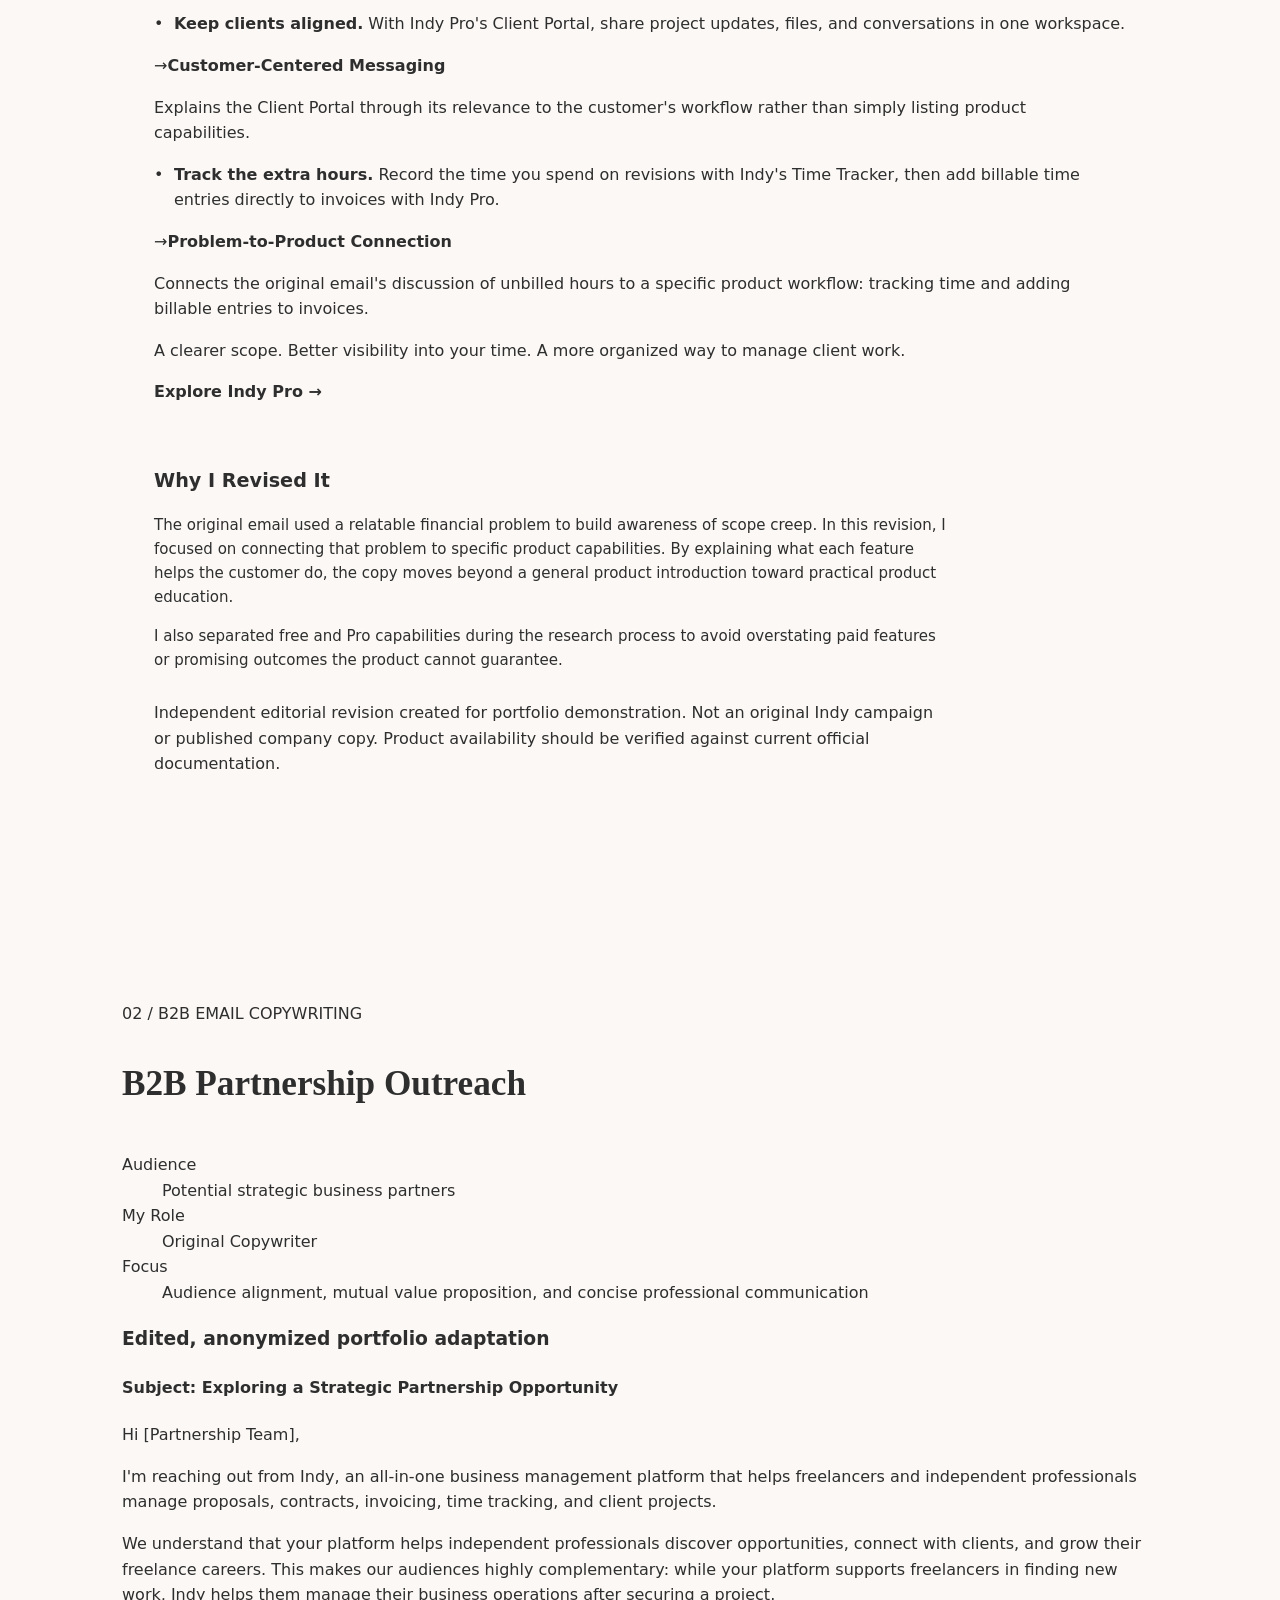
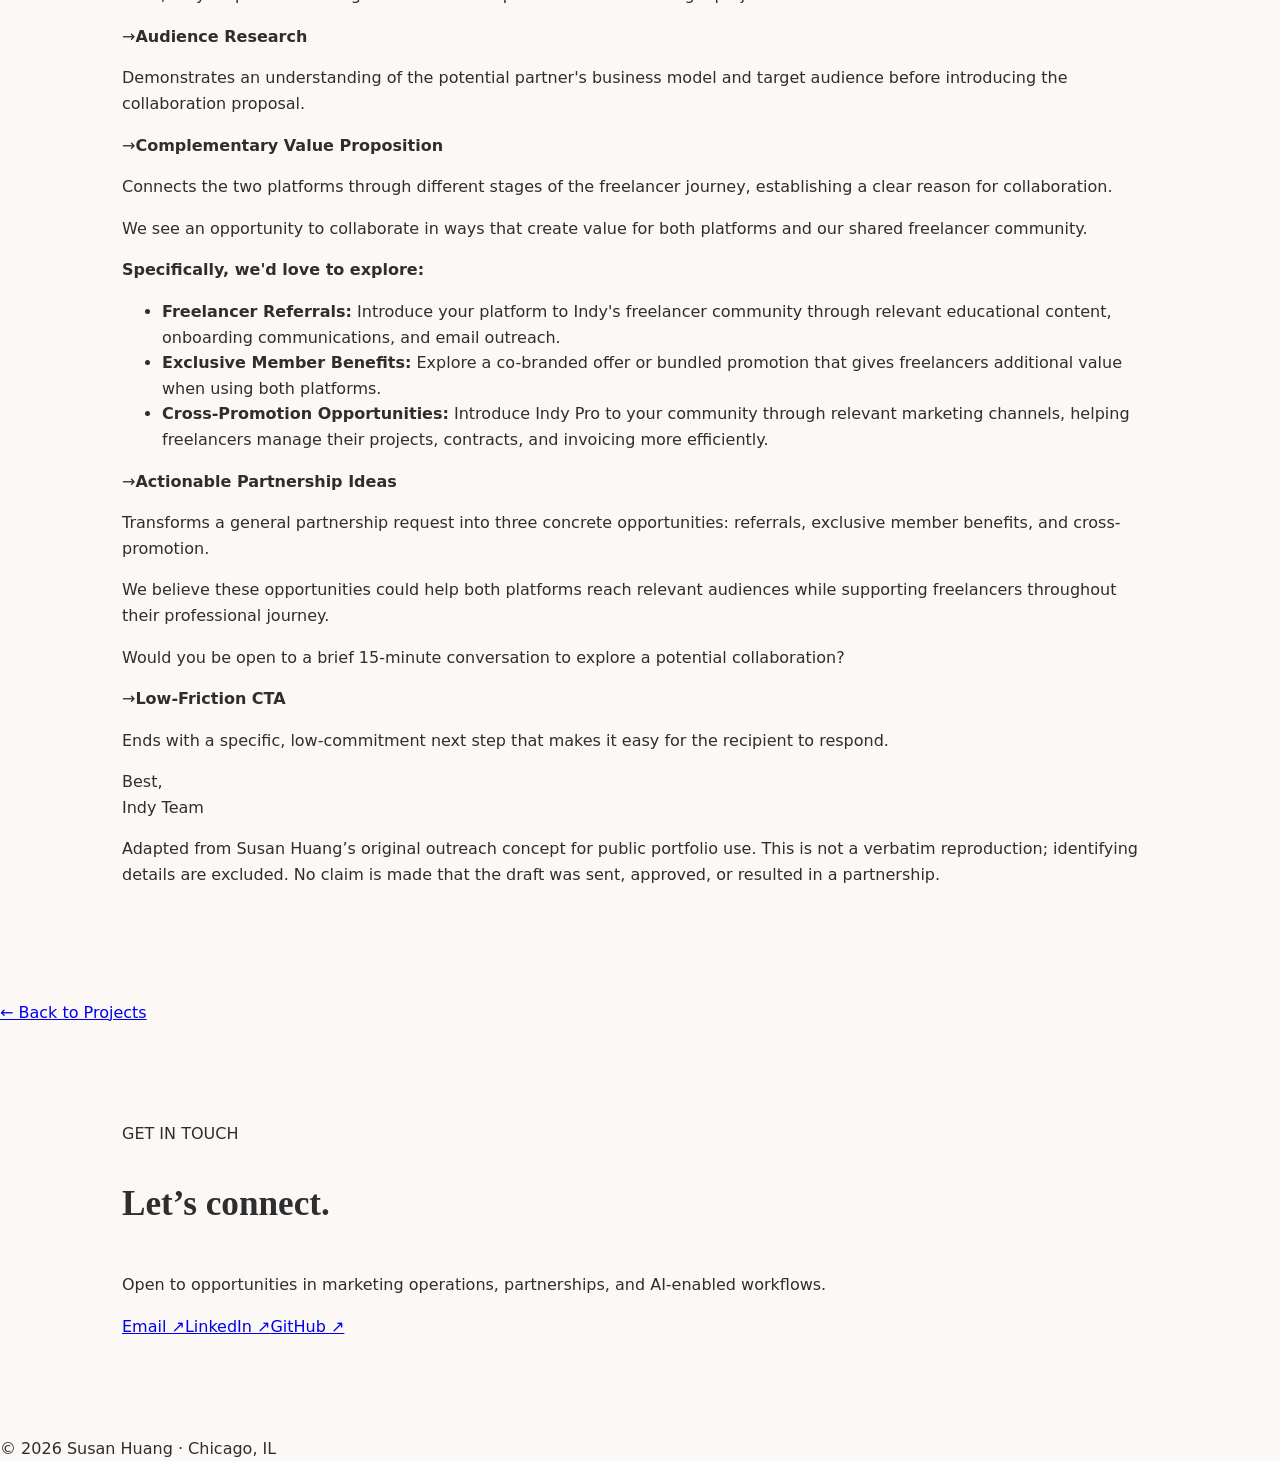
==== commit 6548f924: "Add Indy product education and editorial rewrite" ====
--- a/indy-copywriting-case-study.html
+++ b/indy-copywriting-case-study.html
@@ -1 +1,28 @@
-<!doctype html><html lang="en"><head><meta charset="utf-8"><meta name="viewport" content="width=device-width,initial-scale=1"><title>Indy — Email Copywriting &amp; Product Storytelling | Susan Huang</title><meta name="description" content="Selected email writing by Susan Huang: educational SaaS copy and anonymized B2B outreach, with editorial annotations."><meta name="author" content="Susan Huang"><link rel="stylesheet" href="style.css"><link rel="stylesheet" href="indy-copywriting.css"><script src="indy-copywriting.js" defer></script></head><body><a class="skip" href="#main">Skip to content</a><header class="site-header"><div class="header-inner"><a class="brand" href="index.html"><span class="monogram">SH</span> Susan Huang</a><nav aria-label="Main navigation"><a href="index.html#projects">Projects</a><a href="index.html#experience">Experience</a><a href="index.html#about">About</a><a href="index.html#certificates">Certificates</a></nav><a class="button compact" href="susan_huang_resume_v2.pdf" download>Resume ↓</a></div></header><main id="main" class="shell writing-page"><nav class="breadcrumb" aria-label="Breadcrumb"><a href="index.html#projects">Projects</a><span aria-hidden="true">/</span><span>Indy · Selected writing</span></nav><section class="case-hero"><span class="eyebrow">INDY / SELECTED WRITING</span><h1>Making Business Tools<br class="desktop-break"> Easier to Understand.</h1><p class="writing-subtitle">Email Copywriting · Product Storytelling · B2B Communications</p><div class="writing-intro"><p>During my marketing internship at Indy, a SaaS platform for freelancers and small businesses, I wrote educational and partnership-focused email copy.</p><p>These selected writing samples demonstrate my approach to making business challenges relatable, communicating product value, and adapting messaging for different audiences.</p></div><dl class="writing-metadata"><div><dt>Company</dt><dd>Indy</dd></div><div><dt>Role</dt><dd>Marketing Intern</dd></div><div><dt>Period</dt><dd>September 2025 – February 2026</dd></div><div><dt>Focus</dt><dd>Educational Email Copywriting, Product Messaging, B2B Outreach</dd></div></dl><p class="fine-print">Writing by Susan Huang · Selected internship drafts</p></section><section class="writing-sample" aria-labelledby="sample-one"><span class="eyebrow">01 / EDUCATIONAL EMAIL</span><h2 id="sample-one">The Hidden Profit Killer</h2><dl class="sample-meta"><div><dt>Audience</dt><dd>Freelancers, independent professionals, and small business owners</dd></div><div><dt>Content Approach</dt><dd>Education-first storytelling</dd></div><div><dt>My Role</dt><dd>Original Copywriter</dd></div></dl><div class="reading-toolbar"><span class="eyebrow" id="reading-mode">ANNOTATED VIEW</span><button class="button secondary compact" id="reading-toggle" type="button" aria-pressed="false" aria-controls="original-email" hidden>Read Without Annotations</button></div><p class="fine-print archive-note">Archived writing sample. Numerical claims in this draft have not been independently verified and are not presented as current research findings.</p><div id="original-email" class="email-document"><div class="copy-row"><div class="email-copy"><span class="eyebrow">SUBJECT LINE</span><h3 class="email-subject"><span class="annotated-passage" aria-describedby="note-subject">The real reason projects go over budget (it's not what you think)</span></h3></div><aside class="annotation" id="note-subject" aria-label="Editorial annotation: Curiosity-driven subject line"><span class="connector" aria-hidden="true">→</span><strong>Curiosity-driven subject line</strong><p>The subject line challenges a familiar assumption about project budgets, creating curiosity without introducing the product too early.</p></aside></div><div class="copy-row"><div class="email-copy"><span class="eyebrow">PREHEADER</span><p>52% of projects experience this problem. Here's what the data shows.</p></div></div><div class="copy-row"><div class="email-copy"><p class="opening"><strong><span class="annotated-passage" aria-describedby="note-opening">Your last project probably cost more than you planned.</span></strong></p></div><aside class="annotation" id="note-opening" aria-label="Editorial annotation: Problem-first storytelling"><span class="connector" aria-hidden="true">→</span><strong>Problem-first storytelling</strong><p>Opens with a recognizable financial frustration instead of a product pitch.</p></aside></div><div class="copy-row"><div class="email-copy"><p>Not because you estimated wrong. Not because the client was difficult. But because of something quieter that happens in small increments: scope creep. Here's what we learned from analyzing thousands of projects:</p></div></div><div class="copy-row"><div class="email-copy"><h4>52% of all projects experience scope creep:</h4><p>That's more than half. And when it happens, 85% of those projects exceed their original budget by an average of 27%.</p></div></div><div class="copy-row"><div class="email-copy"><p>Think about your last project. Did you:</p><ul><li><span class="annotated-passage" aria-describedby="note-recognition">Add "just one more revision" that turned into three?</span></li><li>Include a feature that wasn't in the original agreement?</li><li>Spend extra hours on client requests without adjusting your rate?</li></ul></div><aside class="annotation" id="note-recognition" aria-label="Editorial annotation: Audience recognition"><span class="connector" aria-hidden="true">→</span><strong>Audience recognition</strong><p>Turns an abstract business concept into an everyday client interaction freelancers can recognize.</p></aside></div><div class="copy-row"><div class="email-copy"><p>That's scope creep. The problem isn't the individual requests (each one seems small). The problem is what happens when they accumulate.</p></div></div><div class="copy-row"><div class="email-copy"><h4>The math gets ugly fast:</h4><p>Start with a $5,000 project. Add 27% from scope creep. You're now doing $6,350 worth of work for $5,000. <span class="annotated-passage" aria-describedby="note-financial">That's $1,350 in unbilled hours.</span> Work on 10 projects like this per year? You've just given away $13,500.</p></div><aside class="annotation" id="note-financial" aria-label="Editorial annotation: Concrete financial example"><span class="connector" aria-hidden="true">→</span><strong>Concrete financial example</strong><p>Translates scope creep into a tangible financial consequence, making the cost easier to visualize.</p></aside></div><div class="copy-row"><div class="email-copy"><p>The worst part: scope creep can multiply costs up to 4 times the initial project budget in extreme cases.</p></div></div><div class="copy-row"><div class="email-copy"><h4>Why this keeps happening:</h4><p><span class="annotated-passage" aria-describedby="note-empathy">Most clients don't intentionally create scope creep.</span> They're not trying to take advantage. They're genuinely excited about the project and keep thinking of improvements.</p></div><aside class="annotation" id="note-empathy" aria-label="Editorial annotation: Empathetic framing"><span class="connector" aria-hidden="true">→</span><strong>Empathetic framing</strong><p>Avoids blaming clients and frames the issue as a common business-management challenge.</p></aside></div><div class="copy-row"><div class="email-copy"><p>But without clear boundaries, "Can we add this one thing?" becomes the most expensive question in solopreneurship.</p></div></div><div class="copy-row"><div class="email-copy"><h4><span class="annotated-passage" aria-describedby="note-transition">Need better tools to track your projects?</span></h4></div><aside class="annotation" id="note-transition" aria-label="Editorial annotation: Product transition"><span class="connector" aria-hidden="true">→</span><strong>Product transition</strong><p>Moves from education to product relevance after establishing why the problem matters.</p></aside></div><div class="copy-row"><div class="email-copy"><p><span class="annotated-passage" aria-describedby="note-benefits">Indy helps solopreneurs manage projects, contracts, and invoices in one place.</span></p></div><aside class="annotation" id="note-benefits" aria-label="Editorial annotation: Benefit-focused product messaging"><span class="connector" aria-hidden="true">→</span><strong>Benefit-focused product messaging</strong><p>Connects the reader's workflow challenge to relevant product capabilities without introducing an unrelated feature list.</p></aside></div><div class="copy-row"><div class="email-copy"><div class="historical"><span class="eyebrow">ARCHIVED PROMOTIONAL COPY · HISTORICAL OFFER</span><p>Right now, [partner] users get an exclusive deal: 3 years of Indy Pro for just $39 (normally $675).</p><small>This historical offer is reproduced as writing, not as a currently available promotion.</small></div></div></div><div class="copy-row"><div class="email-copy"><p class="email-cta"><strong>CTA: <span class="annotated-passage" aria-describedby="note-cta">Get the deal →</span></strong></p></div><aside class="annotation" id="note-cta" aria-label="Editorial annotation: Action-oriented CTA"><span class="connector" aria-hidden="true">→</span><strong>Action-oriented CTA</strong><p>Ends with a short, direct next step after the educational content.</p></aside></div></div></section><section class="writing-sample secondary-sample" aria-labelledby="sample-two"><span class="eyebrow">02 / B2B EMAIL COPYWRITING</span><h2 id="sample-two">B2B Partnership Outreach</h2><dl class="sample-meta"><div><dt>Audience</dt><dd>Potential strategic business partners</dd></div><div><dt>My Role</dt><dd>Original Copywriter</dd></div><div><dt>Focus</dt><dd>Audience alignment, mutual value proposition, and concise professional communication</dd></div></dl><h3 class="adapted-heading">Edited, anonymized portfolio adaptation</h3><div class="copy-row"><div class="email-copy"><h4>Subject: Exploring a Strategic Partnership Opportunity</h4><p>Hi [Partnership Team],</p><p>I'm reaching out from Indy, an all-in-one business management platform that helps freelancers and independent professionals manage proposals, contracts, invoicing, time tracking, and client projects.</p></div></div><div class="copy-row"><div class="email-copy"><p><span class="annotated-passage" aria-describedby="note-research">We understand that your platform helps independent professionals discover opportunities, connect with clients, and grow their freelance careers.</span> This makes our audiences highly complementary: <span class="annotated-passage" aria-describedby="note-alignment">while your platform supports freelancers in finding new work, Indy helps them manage their business operations after securing a project.</span></p></div><div><aside class="annotation" id="note-research" aria-label="Editorial annotation: Audience Research"><span class="connector" aria-hidden="true">→</span><strong>Audience Research</strong><p>Demonstrates an understanding of the potential partner's business model and target audience before introducing the collaboration proposal.</p></aside><aside class="annotation" id="note-alignment" aria-label="Editorial annotation: Complementary Value Proposition"><span class="connector" aria-hidden="true">→</span><strong>Complementary Value Proposition</strong><p>Connects the two platforms through different stages of the freelancer journey, establishing a clear reason for collaboration.</p></aside></div></div><div class="copy-row"><div class="email-copy"><p>We see an opportunity to collaborate in ways that create value for both platforms and our shared freelancer community.</p></div></div><div class="copy-row"><div class="email-copy"><p><strong><span class="annotated-passage" aria-describedby="note-opportunities">Specifically, we'd love to explore:</span></strong></p><ul><li><strong>Freelancer Referrals:</strong> Introduce your platform to Indy's freelancer community through relevant educational content, onboarding communications, and email outreach.</li><li><strong>Exclusive Member Benefits:</strong> Explore a co-branded offer or bundled promotion that gives freelancers additional value when using both platforms.</li><li><strong>Cross-Promotion Opportunities:</strong> Introduce Indy Pro to your community through relevant marketing channels, helping freelancers manage their projects, contracts, and invoicing more efficiently.</li></ul></div><aside class="annotation" id="note-opportunities" aria-label="Editorial annotation: Actionable Partnership Ideas"><span class="connector" aria-hidden="true">→</span><strong>Actionable Partnership Ideas</strong><p>Transforms a general partnership request into three concrete opportunities: referrals, exclusive member benefits, and cross-promotion.</p></aside></div><div class="copy-row"><div class="email-copy"><p>We believe these opportunities could help both platforms reach relevant audiences while supporting freelancers throughout their professional journey.</p></div></div><div class="copy-row"><div class="email-copy"><p><span class="annotated-passage" aria-describedby="note-next">Would you be open to a brief 15-minute conversation to explore a potential collaboration?</span></p></div><aside class="annotation" id="note-next" aria-label="Editorial annotation: Low-Friction CTA"><span class="connector" aria-hidden="true">→</span><strong>Low-Friction CTA</strong><p>Ends with a specific, low-commitment next step that makes it easy for the recipient to respond.</p></aside></div><div class="copy-row"><div class="email-copy"><p>Best,<br>Indy Team</p></div></div><p class="fine-print adaptation-note">Adapted from Susan Huang’s original outreach concept for public portfolio use. This is not a verbatim reproduction; identifying details are excluded. No claim is made that the draft was sent, approved, or resulted in a partnership.</p></section><div class="back-projects"><a class="button secondary" href="index.html#projects">← Back to Projects</a></div><footer id="contact" class="contact panel"><div><span class="eyebrow">GET IN TOUCH</span><h2>Let’s connect.</h2><p>Open to opportunities in marketing operations, partnerships, and AI-enabled workflows.</p></div><div class="contact-links"><a href="mailto:susanhcs20011026@gmail.com">Email ↗</a><a href="https://www.linkedin.com/in/chushansusanhcs">LinkedIn ↗</a><a href="https://github.com/susanhcs20011026-cloud">GitHub ↗</a></div></footer><div class="copyright">© 2026 Susan Huang · Chicago, IL</div></main></body></html>+<!doctype html><html lang="en"><head><meta charset="utf-8"><meta name="viewport" content="width=device-width,initial-scale=1"><title>Indy — Email Copywriting &amp; Product Storytelling | Susan Huang</title><meta name="description" content="Selected email writing by Susan Huang: educational SaaS copy and anonymized B2B outreach, with editorial annotations."><meta name="author" content="Susan Huang"><link rel="stylesheet" href="style.css"><link rel="stylesheet" href="indy-copywriting.css"><script src="indy-copywriting.js" defer></script><link rel="stylesheet" href="indy-product-education.css"></head><body><a class="skip" href="#main">Skip to content</a><header class="site-header"><div class="header-inner"><a class="brand" href="index.html"><span class="monogram">SH</span> Susan Huang</a><nav aria-label="Main navigation"><a href="index.html#projects">Projects</a><a href="index.html#experience">Experience</a><a href="index.html#about">About</a><a href="index.html#certificates">Certificates</a></nav><a class="button compact" href="susan_huang_resume_v2.pdf" download>Resume ↓</a></div></header><main id="main" class="shell writing-page"><nav class="breadcrumb" aria-label="Breadcrumb"><a href="index.html#projects">Projects</a><span aria-hidden="true">/</span><span>Indy · Selected writing</span></nav><section class="case-hero"><span class="eyebrow">INDY / SELECTED WRITING</span><h1>Making Business Tools<br class="desktop-break"> Easier to Understand.</h1><p class="writing-subtitle">Email Copywriting · Product Storytelling · B2B Communications</p><div class="writing-intro"><p>During my marketing internship at Indy, a SaaS platform for freelancers and small businesses, I wrote educational and partnership-focused email copy.</p><p>These selected writing samples demonstrate my approach to making business challenges relatable, communicating product value, and adapting messaging for different audiences.</p></div><dl class="writing-metadata"><div><dt>Company</dt><dd>Indy</dd></div><div><dt>Role</dt><dd>Marketing Intern</dd></div><div><dt>Period</dt><dd>September 2025 – February 2026</dd></div><div><dt>Focus</dt><dd>Educational Email Copywriting, Product Messaging, B2B Outreach</dd></div></dl><p class="fine-print">Writing by Susan Huang · Selected internship drafts</p></section><section class="writing-sample" aria-labelledby="sample-one"><span class="eyebrow">01 / EDUCATIONAL EMAIL</span><h2 id="sample-one">The Hidden Profit Killer</h2><dl class="sample-meta"><div><dt>Audience</dt><dd>Freelancers, independent professionals, and small business owners</dd></div><div><dt>Content Approach</dt><dd>Education-first storytelling</dd></div><div><dt>My Role</dt><dd>Original Copywriter</dd></div></dl><div class="reading-toolbar"><span class="eyebrow" id="reading-mode">ANNOTATED VIEW</span><button class="button secondary compact" id="reading-toggle" type="button" aria-pressed="false" aria-controls="original-email" hidden>Read Without Annotations</button></div><p class="fine-print archive-note">Archived writing sample. Numerical claims in this draft have not been independently verified and are not presented as current research findings.</p><div id="original-email" class="email-document"><div class="copy-row"><div class="email-copy"><span class="eyebrow">SUBJECT LINE</span><h3 class="email-subject"><span class="annotated-passage" aria-describedby="note-subject">The real reason projects go over budget (it's not what you think)</span></h3></div><aside class="annotation" id="note-subject" aria-label="Editorial annotation: Curiosity-driven subject line"><span class="connector" aria-hidden="true">→</span><strong>Curiosity-driven subject line</strong><p>The subject line challenges a familiar assumption about project budgets, creating curiosity without introducing the product too early.</p></aside></div><div class="copy-row"><div class="email-copy"><span class="eyebrow">PREHEADER</span><p>52% of projects experience this problem. Here's what the data shows.</p></div></div><div class="copy-row"><div class="email-copy"><p class="opening"><strong><span class="annotated-passage" aria-describedby="note-opening">Your last project probably cost more than you planned.</span></strong></p></div><aside class="annotation" id="note-opening" aria-label="Editorial annotation: Problem-first storytelling"><span class="connector" aria-hidden="true">→</span><strong>Problem-first storytelling</strong><p>Opens with a recognizable financial frustration instead of a product pitch.</p></aside></div><div class="copy-row"><div class="email-copy"><p>Not because you estimated wrong. Not because the client was difficult. But because of something quieter that happens in small increments: scope creep. Here's what we learned from analyzing thousands of projects:</p></div></div><div class="copy-row"><div class="email-copy"><h4>52% of all projects experience scope creep:</h4><p>That's more than half. And when it happens, 85% of those projects exceed their original budget by an average of 27%.</p></div></div><div class="copy-row"><div class="email-copy"><p>Think about your last project. Did you:</p><ul><li><span class="annotated-passage" aria-describedby="note-recognition">Add "just one more revision" that turned into three?</span></li><li>Include a feature that wasn't in the original agreement?</li><li>Spend extra hours on client requests without adjusting your rate?</li></ul></div><aside class="annotation" id="note-recognition" aria-label="Editorial annotation: Audience recognition"><span class="connector" aria-hidden="true">→</span><strong>Audience recognition</strong><p>Turns an abstract business concept into an everyday client interaction freelancers can recognize.</p></aside></div><div class="copy-row"><div class="email-copy"><p>That's scope creep. The problem isn't the individual requests (each one seems small). The problem is what happens when they accumulate.</p></div></div><div class="copy-row"><div class="email-copy"><h4>The math gets ugly fast:</h4><p>Start with a $5,000 project. Add 27% from scope creep. You're now doing $6,350 worth of work for $5,000. <span class="annotated-passage" aria-describedby="note-financial">That's $1,350 in unbilled hours.</span> Work on 10 projects like this per year? You've just given away $13,500.</p></div><aside class="annotation" id="note-financial" aria-label="Editorial annotation: Concrete financial example"><span class="connector" aria-hidden="true">→</span><strong>Concrete financial example</strong><p>Translates scope creep into a tangible financial consequence, making the cost easier to visualize.</p></aside></div><div class="copy-row"><div class="email-copy"><p>The worst part: scope creep can multiply costs up to 4 times the initial project budget in extreme cases.</p></div></div><div class="copy-row"><div class="email-copy"><h4>Why this keeps happening:</h4><p><span class="annotated-passage" aria-describedby="note-empathy">Most clients don't intentionally create scope creep.</span> They're not trying to take advantage. They're genuinely excited about the project and keep thinking of improvements.</p></div><aside class="annotation" id="note-empathy" aria-label="Editorial annotation: Empathetic framing"><span class="connector" aria-hidden="true">→</span><strong>Empathetic framing</strong><p>Avoids blaming clients and frames the issue as a common business-management challenge.</p></aside></div><div class="copy-row"><div class="email-copy"><p>But without clear boundaries, "Can we add this one thing?" becomes the most expensive question in solopreneurship.</p></div></div><div class="copy-row"><div class="email-copy"><h4><span class="annotated-passage" aria-describedby="note-transition">Need better tools to track your projects?</span></h4></div><aside class="annotation" id="note-transition" aria-label="Editorial annotation: Product transition"><span class="connector" aria-hidden="true">→</span><strong>Product transition</strong><p>Moves from education to product relevance after establishing why the problem matters.</p></aside></div><div class="copy-row"><div class="email-copy"><p><span class="annotated-passage" aria-describedby="note-benefits">Indy helps solopreneurs manage projects, contracts, and invoices in one place.</span></p></div><aside class="annotation" id="note-benefits" aria-label="Editorial annotation: Benefit-focused product messaging"><span class="connector" aria-hidden="true">→</span><strong>Benefit-focused product messaging</strong><p>Connects the reader's workflow challenge to relevant product capabilities without introducing an unrelated feature list.</p></aside></div><div class="copy-row"><div class="email-copy"><div class="historical"><span class="eyebrow">ARCHIVED PROMOTIONAL COPY · HISTORICAL OFFER</span><p>Right now, [partner] users get an exclusive deal: 3 years of Indy Pro for just $39 (normally $675).</p><small>This historical offer is reproduced as writing, not as a currently available promotion.</small></div></div></div><div class="copy-row"><div class="email-copy"><p class="email-cta"><strong>CTA: <span class="annotated-passage" aria-describedby="note-cta">Get the deal →</span></strong></p></div><aside class="annotation" id="note-cta" aria-label="Editorial annotation: Action-oriented CTA"><span class="connector" aria-hidden="true">→</span><strong>Action-oriented CTA</strong><p>Ends with a short, direct next step after the educational content.</p></aside></div></div><section class="product-education" aria-labelledby="education-heading">
+<span class="eyebrow">INDEPENDENT EDITORIAL EXERCISE</span>
+<h3 id="education-heading">Product Education — From Features to Customer Benefits</h3>
+<p class="education-intro"><em>An independent editorial exercise exploring how Indy's product capabilities could be explained more clearly in the context of scope creep.</em></p>
+<h4 id="research-heading">Understanding the Product</h4>
+<p>Before revising the email, I mapped relevant Indy features to the specific challenges described in the original copy: unclear project boundaries, scattered client communication, and untracked billable hours.</p>
+<div class="research-scroll" role="region" aria-labelledby="research-heading" tabindex="0">
+<table class="research-table"><caption>Feature and plan research · Checked October 22, 2026</caption><thead><tr><th scope="col">Indy Feature</th><th scope="col">Plan Availability</th><th scope="col">Connection to Scope Creep</th><th scope="col">Editorial Priority</th></tr></thead><tbody>
+<tr><th scope="row">Scope of Work</th><td>Available through Proposals; the free tier includes 3 proposals per month</td><td>Defines deliverables, timelines, and expectations before a project begins</td><td>Most directly relevant</td></tr>
+<tr class="priority-feature"><th scope="row">Time Tracker → Invoicing</th><td>Time tracking is available on the free tier; adding tracked time to invoices is a Pro capability</td><td>Helps freelancers document additional work and turn eligible billable time into invoice entries</td><td>Strongest Pro feature</td></tr>
+<tr><th scope="row">Client Portal</th><td>Pro</td><td>Centralizes client communication, shared files, and project-related updates</td><td>Strong supporting feature</td></tr>
+<tr><th scope="row">Unlimited Proposals &amp; Contracts</th><td>Pro</td><td>Supports ongoing proposal and contract creation across client projects</td><td>Additional supporting feature</td></tr>
+</tbody></table></div>
+<p class="fine-print research-sources">Official sources: <a href="https://weareindy.com/pricing">Pricing</a> · <a href="https://help.weareindy.com/en/articles/4844564-creating-a-proposal">Creating a proposal</a> · <a href="https://weareindy.com/tools/time-tracker">Time Tracker</a> · <a href="https://help.weareindy.com/en/articles/8539190-adding-time-tracks-to-an-invoice">Adding time tracks to an invoice</a> · <a href="https://weareindy.com/tools/project-portal">Client Portal</a></p>
+<div class="product-rewrite" aria-labelledby="rewrite-heading">
+<h4 id="rewrite-heading">Product-Focused Rewrite</h4><span class="eyebrow">EDITORIAL EXERCISE · NOT ORIGINAL CAMPAIGN COPY</span>
+<p class="education-intro">The original email focused on explaining the financial impact of scope creep. This alternative ending explores how to connect that problem to specific product capabilities and practical customer benefits.</p>
+<div class="copy-row"><div class="email-copy"><h3>Know What's Included. Track What Isn't.</h3><p>Scope creep often starts with a small request. One extra revision becomes three, and before you know it, you're spending hours on work that wasn't part of the original agreement.</p><p>Indy helps you bring more clarity to your workflow:</p></div></div>
+<ul class="rewrite-benefits">
+<li class="copy-row"><div class="email-copy"><p><strong><span class="annotated-passage" aria-describedby="education-note-scope">Define the scope upfront.</span></strong> Use Indy's Proposals to outline deliverables, timelines, and project expectations before work begins.</p></div><aside class="annotation" id="education-note-scope" aria-label="Editorial annotation: Feature-to-Benefit Translation"><span class="connector" aria-hidden="true">→</span><strong>Feature-to-Benefit Translation</strong><p>Connects the Proposal feature to a practical customer need: establishing clear deliverables and expectations before a project begins.</p></aside></li>
+<li class="copy-row"><div class="email-copy"><p><strong><span class="annotated-passage" aria-describedby="education-note-client">Keep clients aligned.</span></strong> With Indy Pro's Client Portal, share project updates, files, and conversations in one workspace.</p></div><aside class="annotation" id="education-note-client" aria-label="Editorial annotation: Customer-Centered Messaging"><span class="connector" aria-hidden="true">→</span><strong>Customer-Centered Messaging</strong><p>Explains the Client Portal through its relevance to the customer's workflow rather than simply listing product capabilities.</p></aside></li>
+<li class="copy-row"><div class="email-copy"><p><strong><span class="annotated-passage" aria-describedby="education-note-time">Track the extra hours.</span></strong> Record the time you spend on revisions with Indy's Time Tracker, then add billable time entries directly to invoices with Indy Pro.</p></div><aside class="annotation" id="education-note-time" aria-label="Editorial annotation: Problem-to-Product Connection"><span class="connector" aria-hidden="true">→</span><strong>Problem-to-Product Connection</strong><p>Connects the original email's discussion of unbilled hours to a specific product workflow: tracking time and adding billable entries to invoices.</p></aside></li>
+</ul>
+<div class="copy-row"><div class="email-copy"><p>A clearer scope. Better visibility into your time. A more organized way to manage client work.</p><p><strong>Explore Indy Pro →</strong></p></div></div>
+</div>
+<div class="editorial-reflection"><h4>Why I Revised It</h4><p>The original email used a relatable financial problem to build awareness of scope creep. In this revision, I focused on connecting that problem to specific product capabilities. By explaining what each feature helps the customer do, the copy moves beyond a general product introduction toward practical product education.</p><p>I also separated free and Pro capabilities during the research process to avoid overstating paid features or promising outcomes the product cannot guarantee.</p></div>
+<p class="fine-print education-disclaimer">Independent editorial revision created for portfolio demonstration. Not an original Indy campaign or published company copy. Product availability should be verified against current official documentation.</p>
+</section></section><section class="writing-sample secondary-sample" aria-labelledby="sample-two"><span class="eyebrow">02 / B2B EMAIL COPYWRITING</span><h2 id="sample-two">B2B Partnership Outreach</h2><dl class="sample-meta"><div><dt>Audience</dt><dd>Potential strategic business partners</dd></div><div><dt>My Role</dt><dd>Original Copywriter</dd></div><div><dt>Focus</dt><dd>Audience alignment, mutual value proposition, and concise professional communication</dd></div></dl><h3 class="adapted-heading">Edited, anonymized portfolio adaptation</h3><div class="copy-row"><div class="email-copy"><h4>Subject: Exploring a Strategic Partnership Opportunity</h4><p>Hi [Partnership Team],</p><p>I'm reaching out from Indy, an all-in-one business management platform that helps freelancers and independent professionals manage proposals, contracts, invoicing, time tracking, and client projects.</p></div></div><div class="copy-row"><div class="email-copy"><p><span class="annotated-passage" aria-describedby="note-research">We understand that your platform helps independent professionals discover opportunities, connect with clients, and grow their freelance careers.</span> This makes our audiences highly complementary: <span class="annotated-passage" aria-describedby="note-alignment">while your platform supports freelancers in finding new work, Indy helps them manage their business operations after securing a project.</span></p></div><div><aside class="annotation" id="note-research" aria-label="Editorial annotation: Audience Research"><span class="connector" aria-hidden="true">→</span><strong>Audience Research</strong><p>Demonstrates an understanding of the potential partner's business model and target audience before introducing the collaboration proposal.</p></aside><aside class="annotation" id="note-alignment" aria-label="Editorial annotation: Complementary Value Proposition"><span class="connector" aria-hidden="true">→</span><strong>Complementary Value Proposition</strong><p>Connects the two platforms through different stages of the freelancer journey, establishing a clear reason for collaboration.</p></aside></div></div><div class="copy-row"><div class="email-copy"><p>We see an opportunity to collaborate in ways that create value for both platforms and our shared freelancer community.</p></div></div><div class="copy-row"><div class="email-copy"><p><strong><span class="annotated-passage" aria-describedby="note-opportunities">Specifically, we'd love to explore:</span></strong></p><ul><li><strong>Freelancer Referrals:</strong> Introduce your platform to Indy's freelancer community through relevant educational content, onboarding communications, and email outreach.</li><li><strong>Exclusive Member Benefits:</strong> Explore a co-branded offer or bundled promotion that gives freelancers additional value when using both platforms.</li><li><strong>Cross-Promotion Opportunities:</strong> Introduce Indy Pro to your community through relevant marketing channels, helping freelancers manage their projects, contracts, and invoicing more efficiently.</li></ul></div><aside class="annotation" id="note-opportunities" aria-label="Editorial annotation: Actionable Partnership Ideas"><span class="connector" aria-hidden="true">→</span><strong>Actionable Partnership Ideas</strong><p>Transforms a general partnership request into three concrete opportunities: referrals, exclusive member benefits, and cross-promotion.</p></aside></div><div class="copy-row"><div class="email-copy"><p>We believe these opportunities could help both platforms reach relevant audiences while supporting freelancers throughout their professional journey.</p></div></div><div class="copy-row"><div class="email-copy"><p><span class="annotated-passage" aria-describedby="note-next">Would you be open to a brief 15-minute conversation to explore a potential collaboration?</span></p></div><aside class="annotation" id="note-next" aria-label="Editorial annotation: Low-Friction CTA"><span class="connector" aria-hidden="true">→</span><strong>Low-Friction CTA</strong><p>Ends with a specific, low-commitment next step that makes it easy for the recipient to respond.</p></aside></div><div class="copy-row"><div class="email-copy"><p>Best,<br>Indy Team</p></div></div><p class="fine-print adaptation-note">Adapted from Susan Huang’s original outreach concept for public portfolio use. This is not a verbatim reproduction; identifying details are excluded. No claim is made that the draft was sent, approved, or resulted in a partnership.</p></section><div class="back-projects"><a class="button secondary" href="index.html#projects">← Back to Projects</a></div><footer id="contact" class="contact panel"><div><span class="eyebrow">GET IN TOUCH</span><h2>Let’s connect.</h2><p>Open to opportunities in marketing operations, partnerships, and AI-enabled workflows.</p></div><div class="contact-links"><a href="mailto:susanhcs20011026@gmail.com">Email ↗</a><a href="https://www.linkedin.com/in/chushansusanhcs">LinkedIn ↗</a><a href="https://github.com/susanhcs20011026-cloud">GitHub ↗</a></div></footer><div class="copyright">© 2026 Susan Huang · Chicago, IL</div></main></body></html>
--- a/indy-product-education.css
+++ b/indy-product-education.css
@@ -0,0 +1 @@
+.product-education{border-top:1px solid var(--line);margin-top:52px;padding-top:38px}.product-education>h3{font-size:clamp(1.45rem,2.6vw,1.9rem);margin:12px 0 16px;max-width:800px}.product-education>h4,.product-rewrite>h4,.editorial-reflection>h4{font-size:1.2rem;margin:32px 0 16px}.product-education>p,.education-intro,.editorial-reflection{max-width:800px}.research-scroll{max-width:100%;overflow-x:auto;margin-top:24px}.research-scroll:focus-visible{outline:3px solid var(--lavender);outline-offset:4px}.research-table{border-collapse:collapse;width:100%;min-width:710px;background:#fff;text-align:left;font-size:.82rem;line-height:1.7}.research-table caption{text-align:left;font-size:.75rem;color:var(--muted);padding:0 0 12px}.research-table th,.research-table td{padding:18px 16px;border-bottom:1px solid var(--line);vertical-align:top}.research-table thead th{color:var(--ink);font-size:.74rem;background:var(--surface);border-top:1px solid var(--line)}.research-table th[scope=row]{width:20%;color:var(--ink);font-weight:650}.research-table td:nth-child(2){width:28%}.research-table td:nth-child(3){width:34%}.research-table .priority-feature{background:#f8f6fb}.research-sources{line-height:1.9}.product-rewrite{border-top:1px solid var(--line);margin-top:34px;padding-top:2px}.product-rewrite .education-intro{margin:16px 0 30px}.product-rewrite .email-copy h3{font-size:1.55rem;line-height:1.5;margin:8px 0 20px}.rewrite-benefits{padding:0;margin:0;list-style:none}.rewrite-benefits .email-copy{padding-left:20px;position:relative}.rewrite-benefits .email-copy:before{content:'•';position:absolute;left:0;color:var(--lavender)}.editorial-reflection{border-top:1px solid var(--line);margin-top:28px;padding-top:1px;font-size:.94rem}.education-disclaimer{margin:28px 0 0}@media(max-width:760px){.product-education{margin-top:34px;padding-top:28px}.research-table th,.research-table td{padding:14px 12px}.product-rewrite .email-copy h3{font-size:1.35rem}}
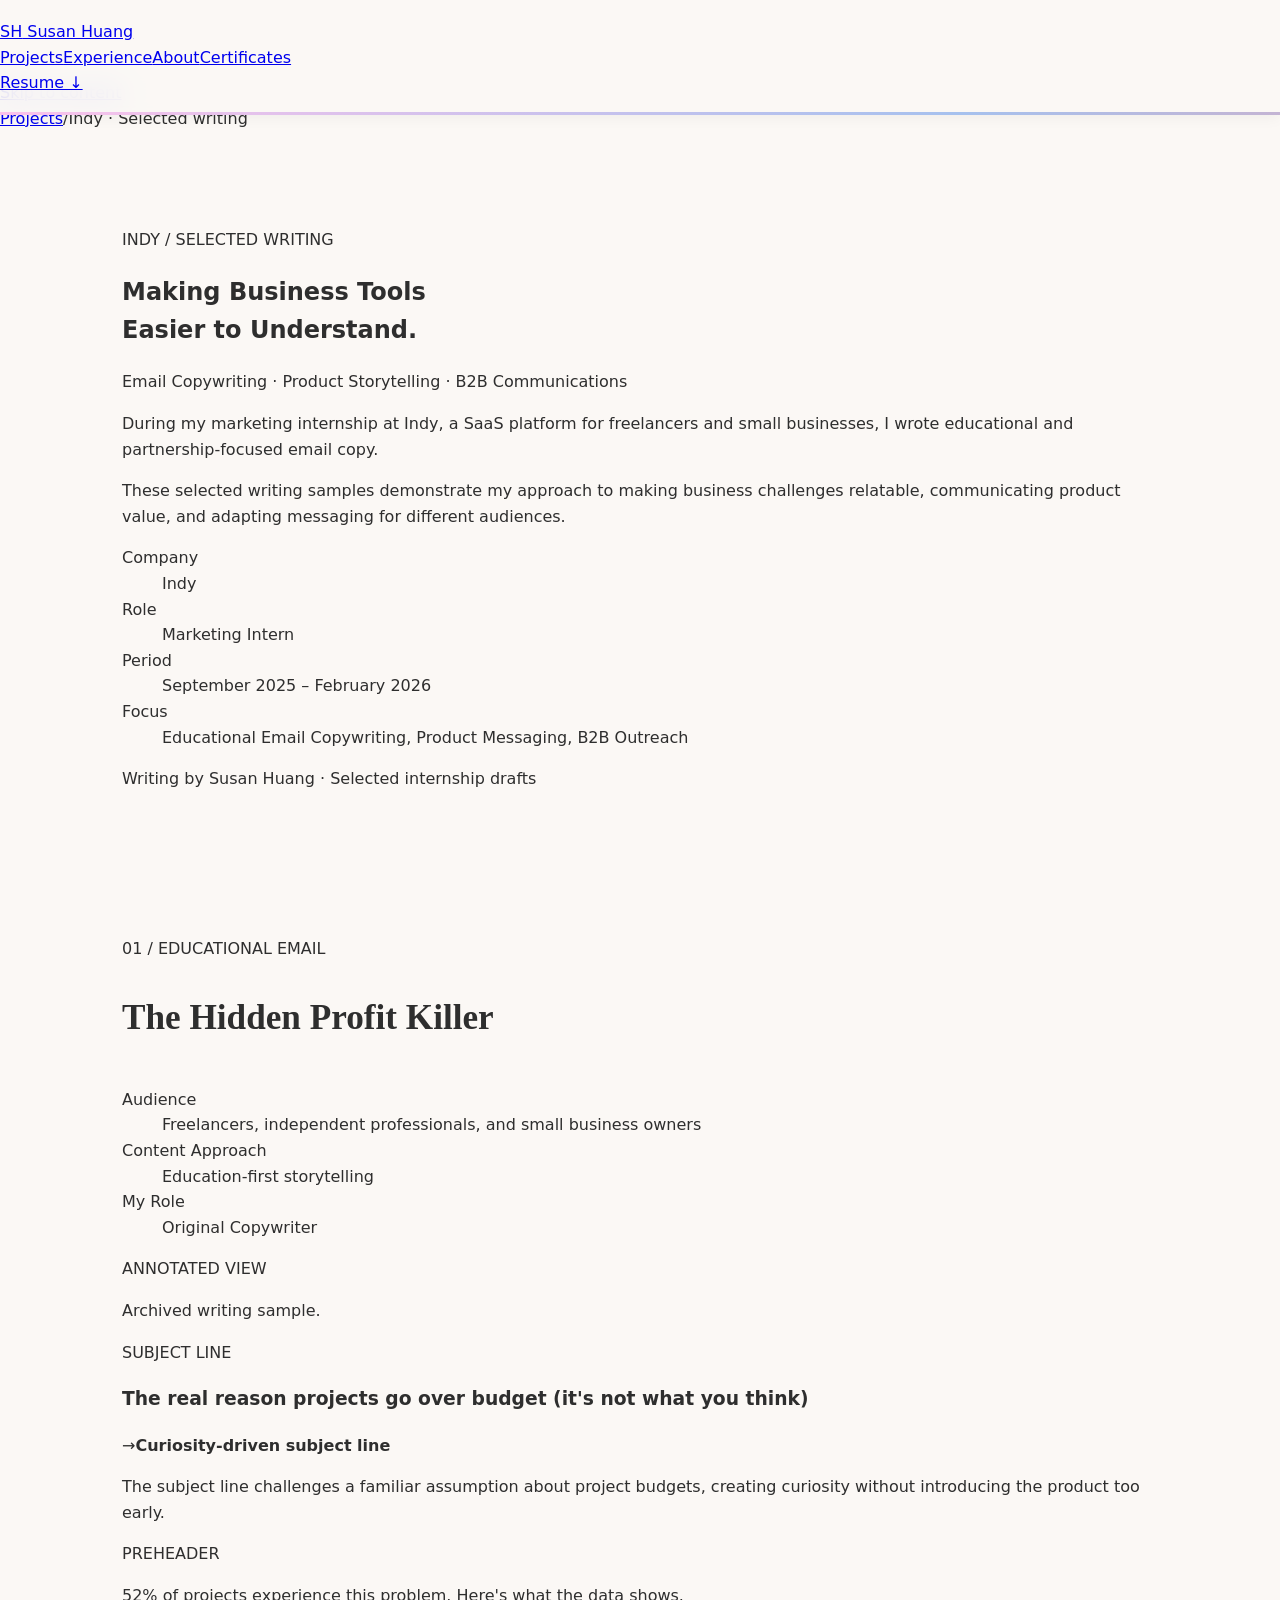
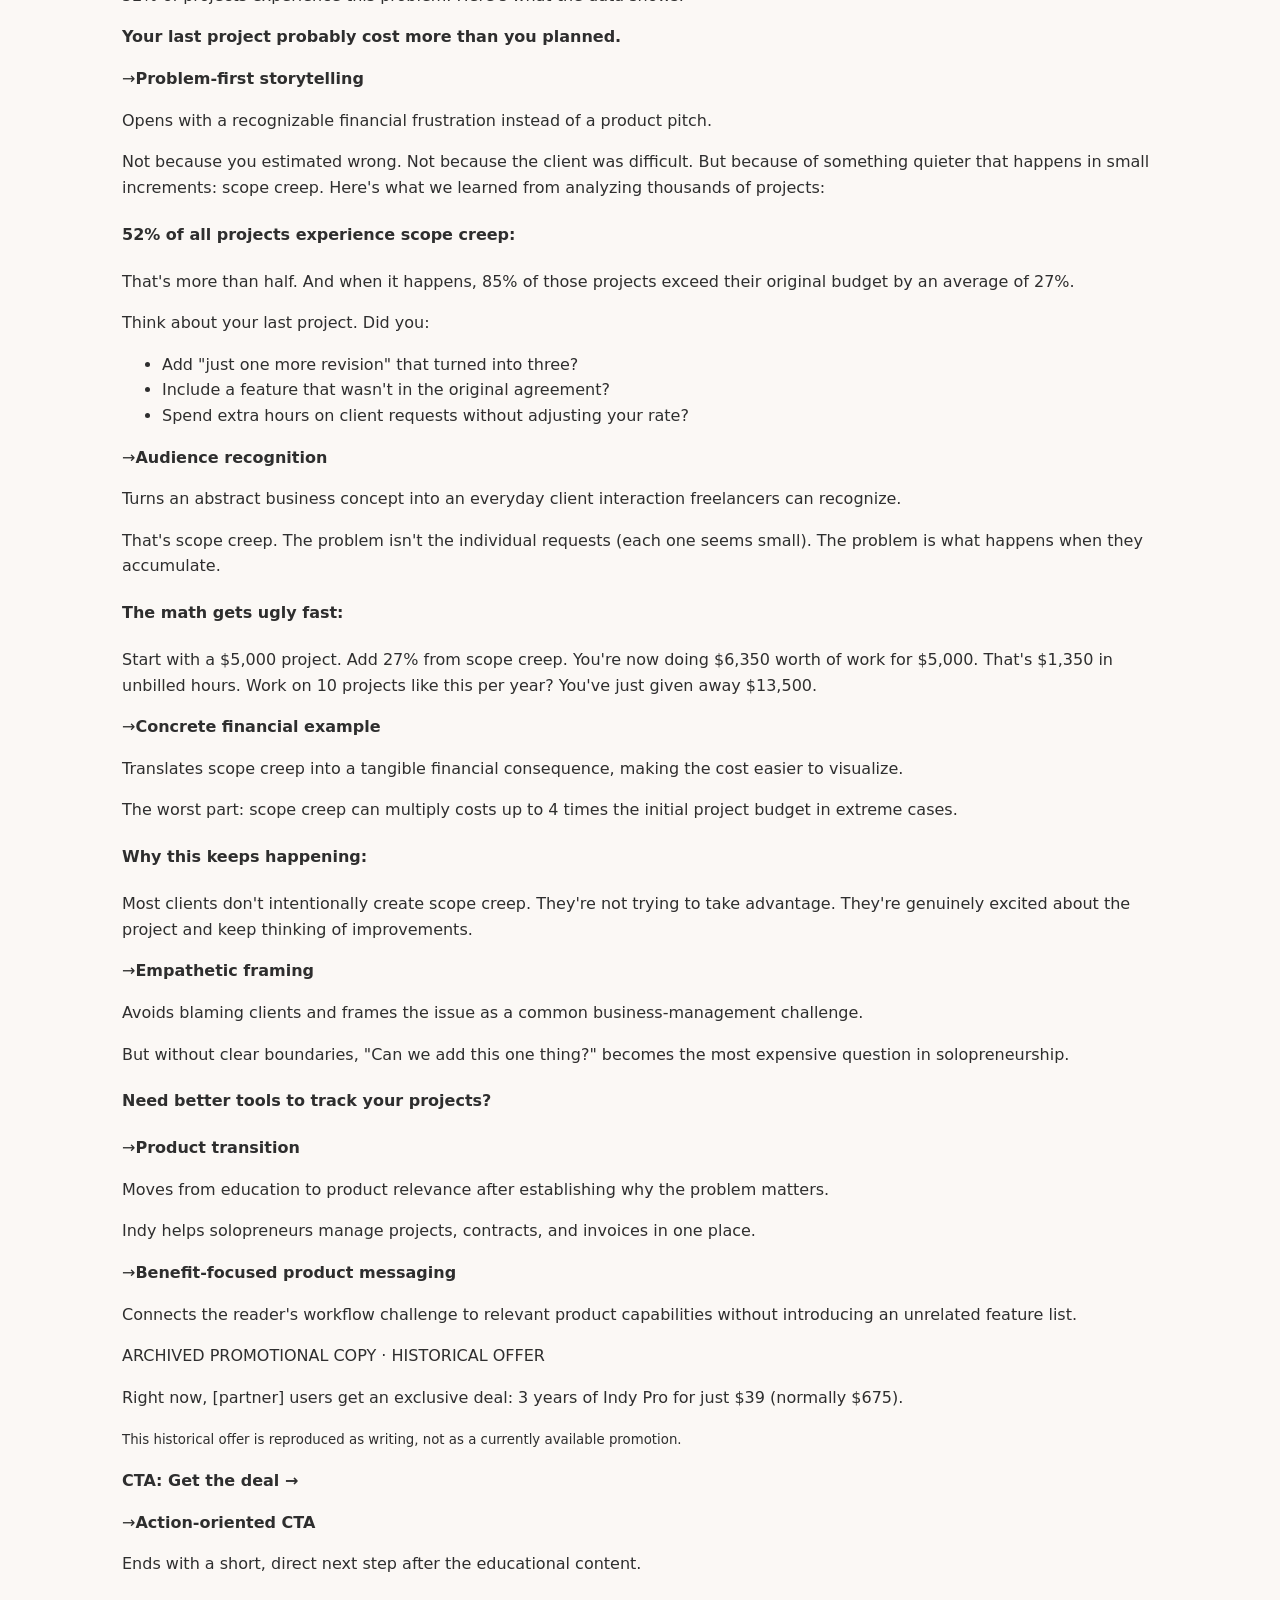
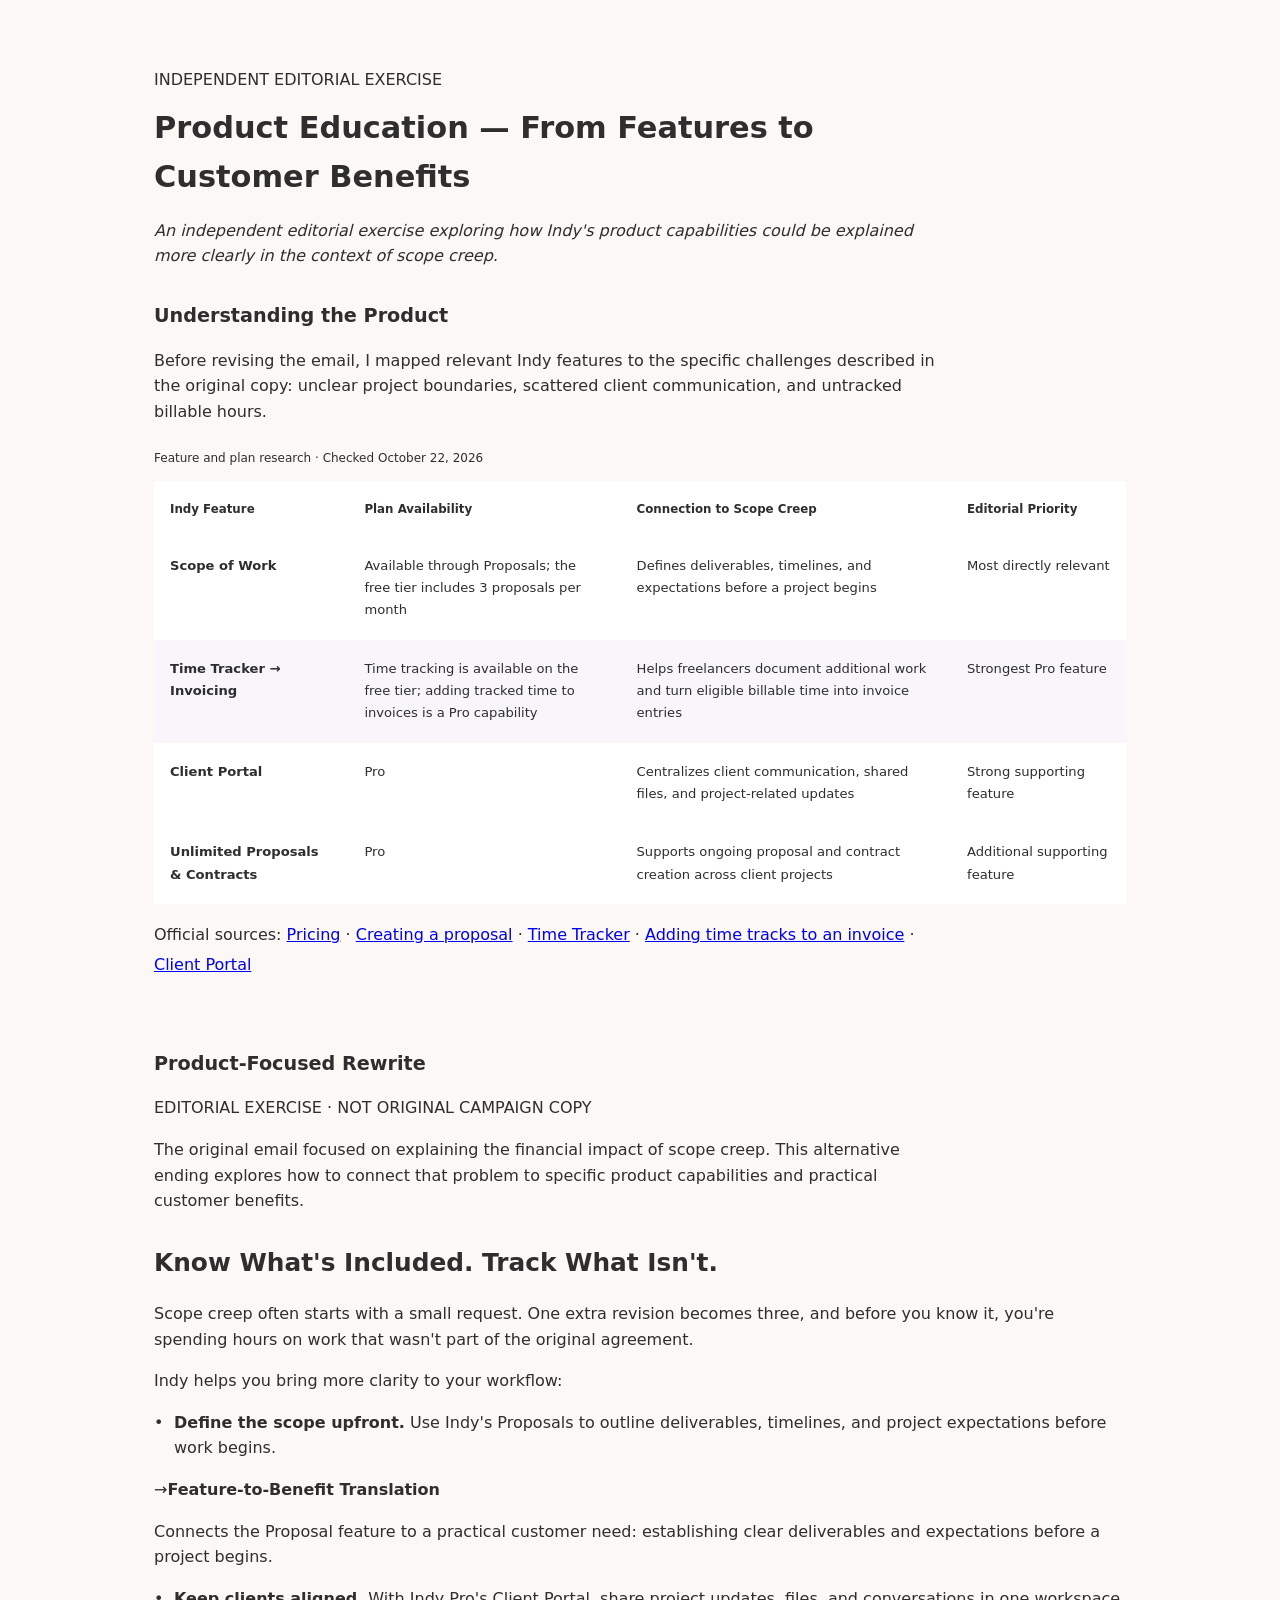
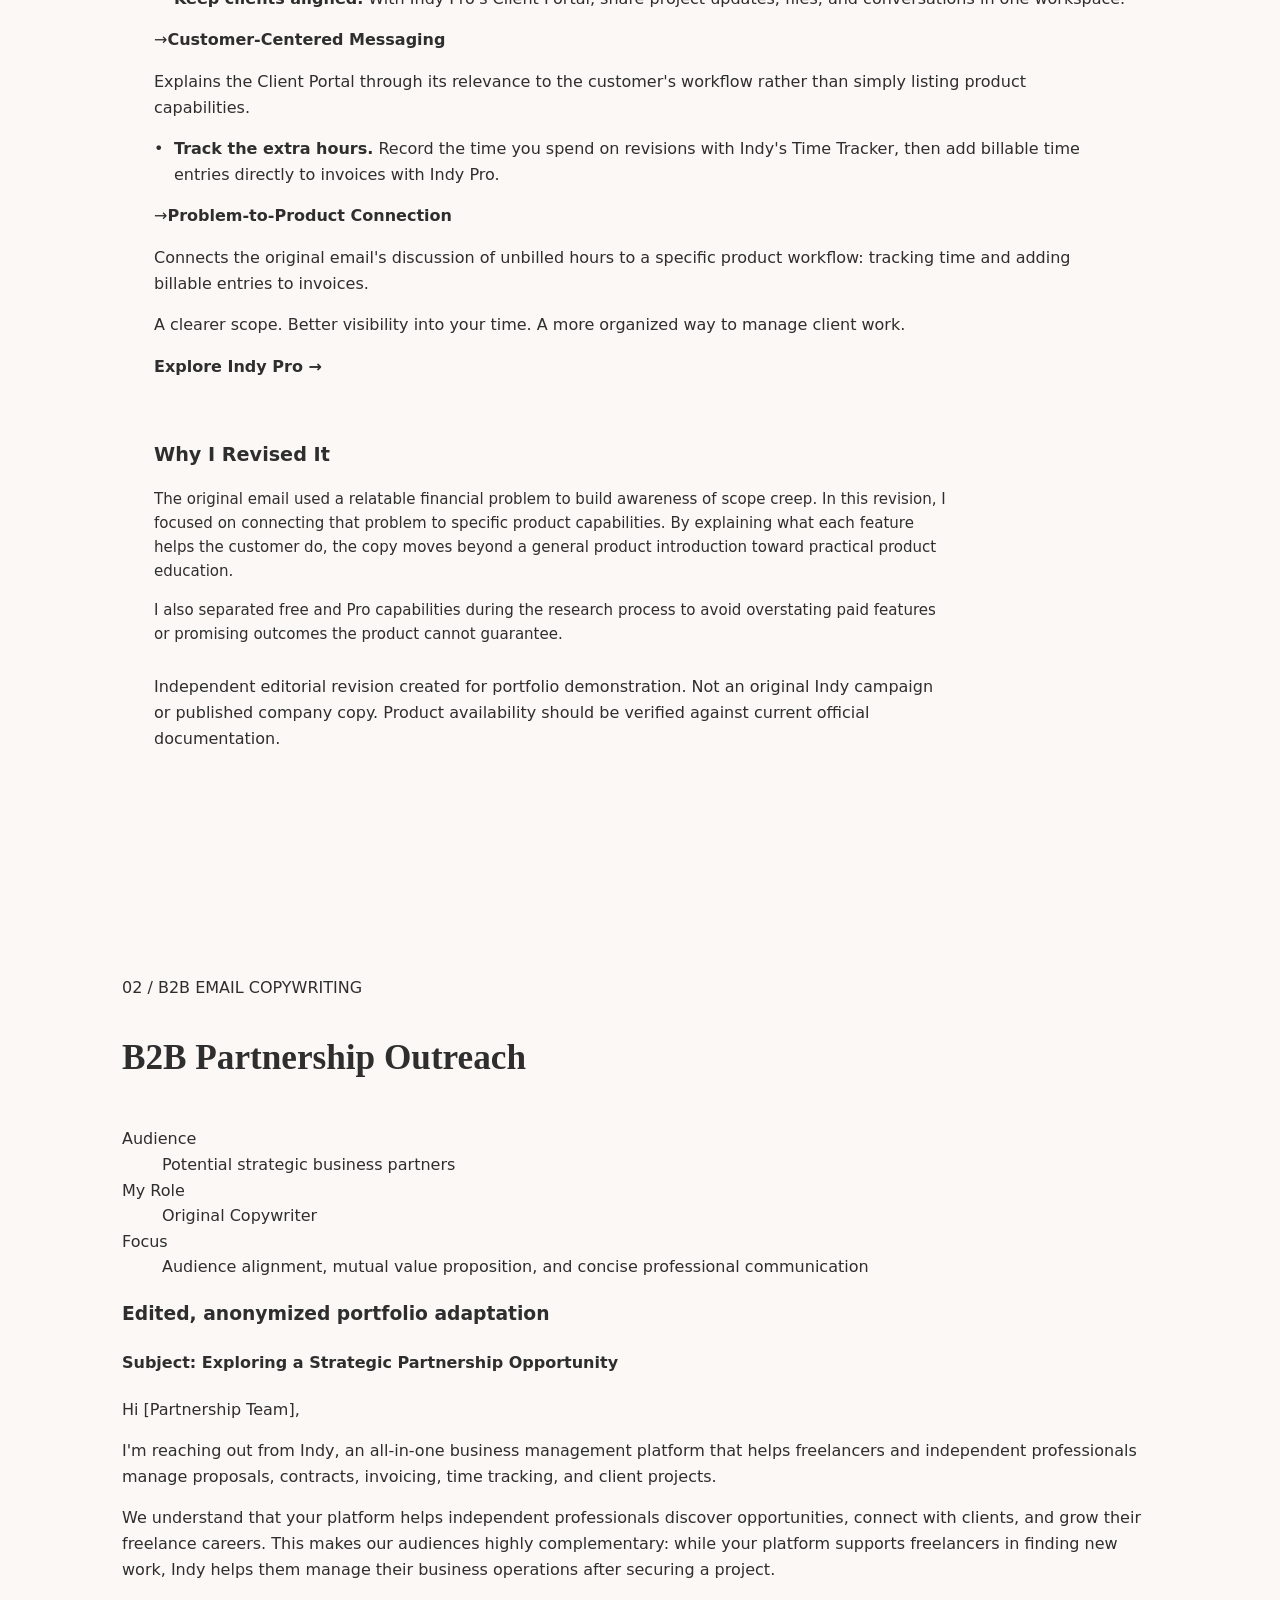
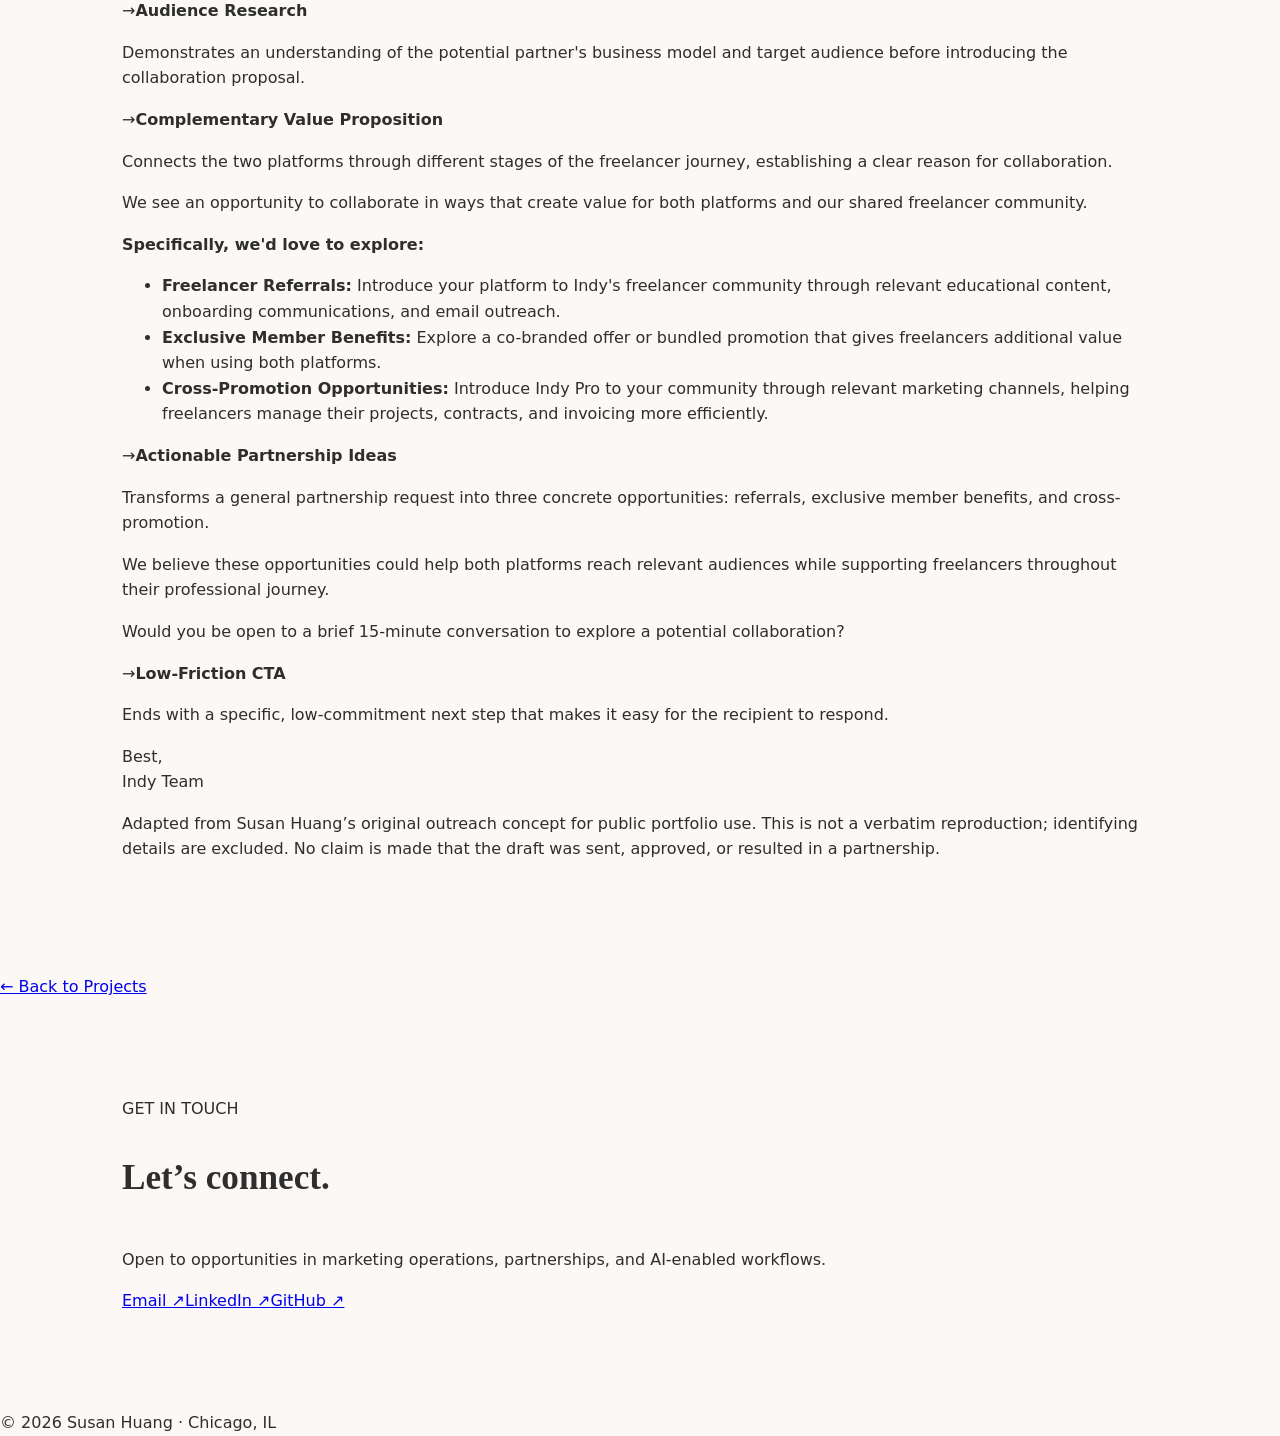
==== commit 54906c27: "Remove numerical claims disclaimer sentence" ====
--- a/indy-copywriting-case-study.html
+++ b/indy-copywriting-case-study.html
@@ -1,4 +1,4 @@
-<!doctype html><html lang="en"><head><meta charset="utf-8"><meta name="viewport" content="width=device-width,initial-scale=1"><title>Indy — Email Copywriting &amp; Product Storytelling | Susan Huang</title><meta name="description" content="Selected email writing by Susan Huang: educational SaaS copy and anonymized B2B outreach, with editorial annotations."><meta name="author" content="Susan Huang"><link rel="stylesheet" href="style.css"><link rel="stylesheet" href="indy-copywriting.css"><script src="indy-copywriting.js" defer></script><link rel="stylesheet" href="indy-product-education.css"></head><body><a class="skip" href="#main">Skip to content</a><header class="site-header"><div class="header-inner"><a class="brand" href="index.html"><span class="monogram">SH</span> Susan Huang</a><nav aria-label="Main navigation"><a href="index.html#projects">Projects</a><a href="index.html#experience">Experience</a><a href="index.html#about">About</a><a href="index.html#certificates">Certificates</a></nav><a class="button compact" href="susan_huang_resume_v2.pdf" download>Resume ↓</a></div></header><main id="main" class="shell writing-page"><nav class="breadcrumb" aria-label="Breadcrumb"><a href="index.html#projects">Projects</a><span aria-hidden="true">/</span><span>Indy · Selected writing</span></nav><section class="case-hero"><span class="eyebrow">INDY / SELECTED WRITING</span><h1>Making Business Tools<br class="desktop-break"> Easier to Understand.</h1><p class="writing-subtitle">Email Copywriting · Product Storytelling · B2B Communications</p><div class="writing-intro"><p>During my marketing internship at Indy, a SaaS platform for freelancers and small businesses, I wrote educational and partnership-focused email copy.</p><p>These selected writing samples demonstrate my approach to making business challenges relatable, communicating product value, and adapting messaging for different audiences.</p></div><dl class="writing-metadata"><div><dt>Company</dt><dd>Indy</dd></div><div><dt>Role</dt><dd>Marketing Intern</dd></div><div><dt>Period</dt><dd>September 2025 – February 2026</dd></div><div><dt>Focus</dt><dd>Educational Email Copywriting, Product Messaging, B2B Outreach</dd></div></dl><p class="fine-print">Writing by Susan Huang · Selected internship drafts</p></section><section class="writing-sample" aria-labelledby="sample-one"><span class="eyebrow">01 / EDUCATIONAL EMAIL</span><h2 id="sample-one">The Hidden Profit Killer</h2><dl class="sample-meta"><div><dt>Audience</dt><dd>Freelancers, independent professionals, and small business owners</dd></div><div><dt>Content Approach</dt><dd>Education-first storytelling</dd></div><div><dt>My Role</dt><dd>Original Copywriter</dd></div></dl><div class="reading-toolbar"><span class="eyebrow" id="reading-mode">ANNOTATED VIEW</span><button class="button secondary compact" id="reading-toggle" type="button" aria-pressed="false" aria-controls="original-email" hidden>Read Without Annotations</button></div><p class="fine-print archive-note">Archived writing sample. Numerical claims in this draft have not been independently verified and are not presented as current research findings.</p><div id="original-email" class="email-document"><div class="copy-row"><div class="email-copy"><span class="eyebrow">SUBJECT LINE</span><h3 class="email-subject"><span class="annotated-passage" aria-describedby="note-subject">The real reason projects go over budget (it's not what you think)</span></h3></div><aside class="annotation" id="note-subject" aria-label="Editorial annotation: Curiosity-driven subject line"><span class="connector" aria-hidden="true">→</span><strong>Curiosity-driven subject line</strong><p>The subject line challenges a familiar assumption about project budgets, creating curiosity without introducing the product too early.</p></aside></div><div class="copy-row"><div class="email-copy"><span class="eyebrow">PREHEADER</span><p>52% of projects experience this problem. Here's what the data shows.</p></div></div><div class="copy-row"><div class="email-copy"><p class="opening"><strong><span class="annotated-passage" aria-describedby="note-opening">Your last project probably cost more than you planned.</span></strong></p></div><aside class="annotation" id="note-opening" aria-label="Editorial annotation: Problem-first storytelling"><span class="connector" aria-hidden="true">→</span><strong>Problem-first storytelling</strong><p>Opens with a recognizable financial frustration instead of a product pitch.</p></aside></div><div class="copy-row"><div class="email-copy"><p>Not because you estimated wrong. Not because the client was difficult. But because of something quieter that happens in small increments: scope creep. Here's what we learned from analyzing thousands of projects:</p></div></div><div class="copy-row"><div class="email-copy"><h4>52% of all projects experience scope creep:</h4><p>That's more than half. And when it happens, 85% of those projects exceed their original budget by an average of 27%.</p></div></div><div class="copy-row"><div class="email-copy"><p>Think about your last project. Did you:</p><ul><li><span class="annotated-passage" aria-describedby="note-recognition">Add "just one more revision" that turned into three?</span></li><li>Include a feature that wasn't in the original agreement?</li><li>Spend extra hours on client requests without adjusting your rate?</li></ul></div><aside class="annotation" id="note-recognition" aria-label="Editorial annotation: Audience recognition"><span class="connector" aria-hidden="true">→</span><strong>Audience recognition</strong><p>Turns an abstract business concept into an everyday client interaction freelancers can recognize.</p></aside></div><div class="copy-row"><div class="email-copy"><p>That's scope creep. The problem isn't the individual requests (each one seems small). The problem is what happens when they accumulate.</p></div></div><div class="copy-row"><div class="email-copy"><h4>The math gets ugly fast:</h4><p>Start with a $5,000 project. Add 27% from scope creep. You're now doing $6,350 worth of work for $5,000. <span class="annotated-passage" aria-describedby="note-financial">That's $1,350 in unbilled hours.</span> Work on 10 projects like this per year? You've just given away $13,500.</p></div><aside class="annotation" id="note-financial" aria-label="Editorial annotation: Concrete financial example"><span class="connector" aria-hidden="true">→</span><strong>Concrete financial example</strong><p>Translates scope creep into a tangible financial consequence, making the cost easier to visualize.</p></aside></div><div class="copy-row"><div class="email-copy"><p>The worst part: scope creep can multiply costs up to 4 times the initial project budget in extreme cases.</p></div></div><div class="copy-row"><div class="email-copy"><h4>Why this keeps happening:</h4><p><span class="annotated-passage" aria-describedby="note-empathy">Most clients don't intentionally create scope creep.</span> They're not trying to take advantage. They're genuinely excited about the project and keep thinking of improvements.</p></div><aside class="annotation" id="note-empathy" aria-label="Editorial annotation: Empathetic framing"><span class="connector" aria-hidden="true">→</span><strong>Empathetic framing</strong><p>Avoids blaming clients and frames the issue as a common business-management challenge.</p></aside></div><div class="copy-row"><div class="email-copy"><p>But without clear boundaries, "Can we add this one thing?" becomes the most expensive question in solopreneurship.</p></div></div><div class="copy-row"><div class="email-copy"><h4><span class="annotated-passage" aria-describedby="note-transition">Need better tools to track your projects?</span></h4></div><aside class="annotation" id="note-transition" aria-label="Editorial annotation: Product transition"><span class="connector" aria-hidden="true">→</span><strong>Product transition</strong><p>Moves from education to product relevance after establishing why the problem matters.</p></aside></div><div class="copy-row"><div class="email-copy"><p><span class="annotated-passage" aria-describedby="note-benefits">Indy helps solopreneurs manage projects, contracts, and invoices in one place.</span></p></div><aside class="annotation" id="note-benefits" aria-label="Editorial annotation: Benefit-focused product messaging"><span class="connector" aria-hidden="true">→</span><strong>Benefit-focused product messaging</strong><p>Connects the reader's workflow challenge to relevant product capabilities without introducing an unrelated feature list.</p></aside></div><div class="copy-row"><div class="email-copy"><div class="historical"><span class="eyebrow">ARCHIVED PROMOTIONAL COPY · HISTORICAL OFFER</span><p>Right now, [partner] users get an exclusive deal: 3 years of Indy Pro for just $39 (normally $675).</p><small>This historical offer is reproduced as writing, not as a currently available promotion.</small></div></div></div><div class="copy-row"><div class="email-copy"><p class="email-cta"><strong>CTA: <span class="annotated-passage" aria-describedby="note-cta">Get the deal →</span></strong></p></div><aside class="annotation" id="note-cta" aria-label="Editorial annotation: Action-oriented CTA"><span class="connector" aria-hidden="true">→</span><strong>Action-oriented CTA</strong><p>Ends with a short, direct next step after the educational content.</p></aside></div></div><section class="product-education" aria-labelledby="education-heading">
+<!doctype html><html lang="en"><head><meta charset="utf-8"><meta name="viewport" content="width=device-width,initial-scale=1"><title>Indy — Email Copywriting &amp; Product Storytelling | Susan Huang</title><meta name="description" content="Selected email writing by Susan Huang: educational SaaS copy and anonymized B2B outreach, with editorial annotations."><meta name="author" content="Susan Huang"><link rel="stylesheet" href="style.css"><link rel="stylesheet" href="indy-copywriting.css"><script src="indy-copywriting.js" defer></script><link rel="stylesheet" href="indy-product-education.css"></head><body><a class="skip" href="#main">Skip to content</a><header class="site-header"><div class="header-inner"><a class="brand" href="index.html"><span class="monogram">SH</span> Susan Huang</a><nav aria-label="Main navigation"><a href="index.html#projects">Projects</a><a href="index.html#experience">Experience</a><a href="index.html#about">About</a><a href="index.html#certificates">Certificates</a></nav><a class="button compact" href="susan_huang_resume_v2.pdf" download>Resume ↓</a></div></header><main id="main" class="shell writing-page"><nav class="breadcrumb" aria-label="Breadcrumb"><a href="index.html#projects">Projects</a><span aria-hidden="true">/</span><span>Indy · Selected writing</span></nav><section class="case-hero"><span class="eyebrow">INDY / SELECTED WRITING</span><h1>Making Business Tools<br class="desktop-break"> Easier to Understand.</h1><p class="writing-subtitle">Email Copywriting · Product Storytelling · B2B Communications</p><div class="writing-intro"><p>During my marketing internship at Indy, a SaaS platform for freelancers and small businesses, I wrote educational and partnership-focused email copy.</p><p>These selected writing samples demonstrate my approach to making business challenges relatable, communicating product value, and adapting messaging for different audiences.</p></div><dl class="writing-metadata"><div><dt>Company</dt><dd>Indy</dd></div><div><dt>Role</dt><dd>Marketing Intern</dd></div><div><dt>Period</dt><dd>September 2025 – February 2026</dd></div><div><dt>Focus</dt><dd>Educational Email Copywriting, Product Messaging, B2B Outreach</dd></div></dl><p class="fine-print">Writing by Susan Huang · Selected internship drafts</p></section><section class="writing-sample" aria-labelledby="sample-one"><span class="eyebrow">01 / EDUCATIONAL EMAIL</span><h2 id="sample-one">The Hidden Profit Killer</h2><dl class="sample-meta"><div><dt>Audience</dt><dd>Freelancers, independent professionals, and small business owners</dd></div><div><dt>Content Approach</dt><dd>Education-first storytelling</dd></div><div><dt>My Role</dt><dd>Original Copywriter</dd></div></dl><div class="reading-toolbar"><span class="eyebrow" id="reading-mode">ANNOTATED VIEW</span><button class="button secondary compact" id="reading-toggle" type="button" aria-pressed="false" aria-controls="original-email" hidden>Read Without Annotations</button></div><p class="fine-print archive-note">Archived writing sample. </p><div id="original-email" class="email-document"><div class="copy-row"><div class="email-copy"><span class="eyebrow">SUBJECT LINE</span><h3 class="email-subject"><span class="annotated-passage" aria-describedby="note-subject">The real reason projects go over budget (it's not what you think)</span></h3></div><aside class="annotation" id="note-subject" aria-label="Editorial annotation: Curiosity-driven subject line"><span class="connector" aria-hidden="true">→</span><strong>Curiosity-driven subject line</strong><p>The subject line challenges a familiar assumption about project budgets, creating curiosity without introducing the product too early.</p></aside></div><div class="copy-row"><div class="email-copy"><span class="eyebrow">PREHEADER</span><p>52% of projects experience this problem. Here's what the data shows.</p></div></div><div class="copy-row"><div class="email-copy"><p class="opening"><strong><span class="annotated-passage" aria-describedby="note-opening">Your last project probably cost more than you planned.</span></strong></p></div><aside class="annotation" id="note-opening" aria-label="Editorial annotation: Problem-first storytelling"><span class="connector" aria-hidden="true">→</span><strong>Problem-first storytelling</strong><p>Opens with a recognizable financial frustration instead of a product pitch.</p></aside></div><div class="copy-row"><div class="email-copy"><p>Not because you estimated wrong. Not because the client was difficult. But because of something quieter that happens in small increments: scope creep. Here's what we learned from analyzing thousands of projects:</p></div></div><div class="copy-row"><div class="email-copy"><h4>52% of all projects experience scope creep:</h4><p>That's more than half. And when it happens, 85% of those projects exceed their original budget by an average of 27%.</p></div></div><div class="copy-row"><div class="email-copy"><p>Think about your last project. Did you:</p><ul><li><span class="annotated-passage" aria-describedby="note-recognition">Add "just one more revision" that turned into three?</span></li><li>Include a feature that wasn't in the original agreement?</li><li>Spend extra hours on client requests without adjusting your rate?</li></ul></div><aside class="annotation" id="note-recognition" aria-label="Editorial annotation: Audience recognition"><span class="connector" aria-hidden="true">→</span><strong>Audience recognition</strong><p>Turns an abstract business concept into an everyday client interaction freelancers can recognize.</p></aside></div><div class="copy-row"><div class="email-copy"><p>That's scope creep. The problem isn't the individual requests (each one seems small). The problem is what happens when they accumulate.</p></div></div><div class="copy-row"><div class="email-copy"><h4>The math gets ugly fast:</h4><p>Start with a $5,000 project. Add 27% from scope creep. You're now doing $6,350 worth of work for $5,000. <span class="annotated-passage" aria-describedby="note-financial">That's $1,350 in unbilled hours.</span> Work on 10 projects like this per year? You've just given away $13,500.</p></div><aside class="annotation" id="note-financial" aria-label="Editorial annotation: Concrete financial example"><span class="connector" aria-hidden="true">→</span><strong>Concrete financial example</strong><p>Translates scope creep into a tangible financial consequence, making the cost easier to visualize.</p></aside></div><div class="copy-row"><div class="email-copy"><p>The worst part: scope creep can multiply costs up to 4 times the initial project budget in extreme cases.</p></div></div><div class="copy-row"><div class="email-copy"><h4>Why this keeps happening:</h4><p><span class="annotated-passage" aria-describedby="note-empathy">Most clients don't intentionally create scope creep.</span> They're not trying to take advantage. They're genuinely excited about the project and keep thinking of improvements.</p></div><aside class="annotation" id="note-empathy" aria-label="Editorial annotation: Empathetic framing"><span class="connector" aria-hidden="true">→</span><strong>Empathetic framing</strong><p>Avoids blaming clients and frames the issue as a common business-management challenge.</p></aside></div><div class="copy-row"><div class="email-copy"><p>But without clear boundaries, "Can we add this one thing?" becomes the most expensive question in solopreneurship.</p></div></div><div class="copy-row"><div class="email-copy"><h4><span class="annotated-passage" aria-describedby="note-transition">Need better tools to track your projects?</span></h4></div><aside class="annotation" id="note-transition" aria-label="Editorial annotation: Product transition"><span class="connector" aria-hidden="true">→</span><strong>Product transition</strong><p>Moves from education to product relevance after establishing why the problem matters.</p></aside></div><div class="copy-row"><div class="email-copy"><p><span class="annotated-passage" aria-describedby="note-benefits">Indy helps solopreneurs manage projects, contracts, and invoices in one place.</span></p></div><aside class="annotation" id="note-benefits" aria-label="Editorial annotation: Benefit-focused product messaging"><span class="connector" aria-hidden="true">→</span><strong>Benefit-focused product messaging</strong><p>Connects the reader's workflow challenge to relevant product capabilities without introducing an unrelated feature list.</p></aside></div><div class="copy-row"><div class="email-copy"><div class="historical"><span class="eyebrow">ARCHIVED PROMOTIONAL COPY · HISTORICAL OFFER</span><p>Right now, [partner] users get an exclusive deal: 3 years of Indy Pro for just $39 (normally $675).</p><small>This historical offer is reproduced as writing, not as a currently available promotion.</small></div></div></div><div class="copy-row"><div class="email-copy"><p class="email-cta"><strong>CTA: <span class="annotated-passage" aria-describedby="note-cta">Get the deal →</span></strong></p></div><aside class="annotation" id="note-cta" aria-label="Editorial annotation: Action-oriented CTA"><span class="connector" aria-hidden="true">→</span><strong>Action-oriented CTA</strong><p>Ends with a short, direct next step after the educational content.</p></aside></div></div><section class="product-education" aria-labelledby="education-heading">
 <span class="eyebrow">INDEPENDENT EDITORIAL EXERCISE</span>
 <h3 id="education-heading">Product Education — From Features to Customer Benefits</h3>
 <p class="education-intro"><em>An independent editorial exercise exploring how Indy's product capabilities could be explained more clearly in the context of scope creep.</em></p>
